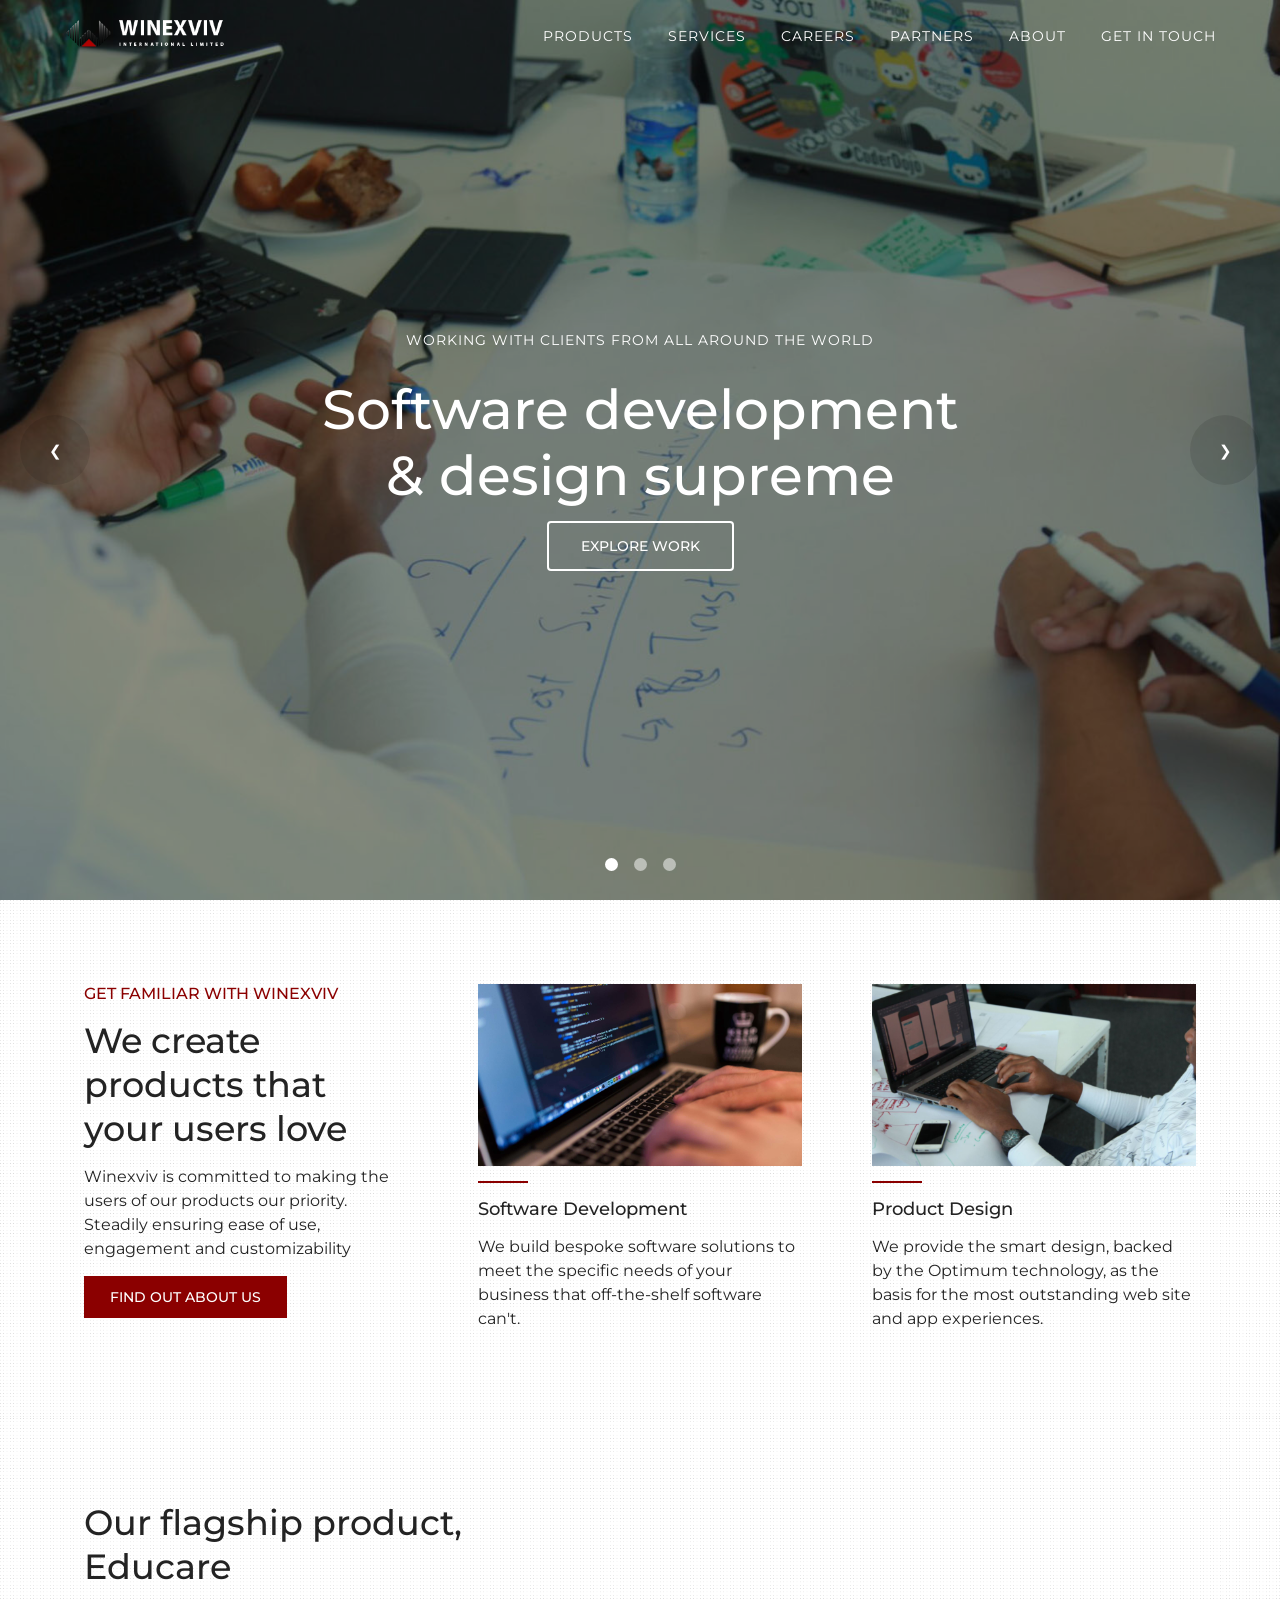
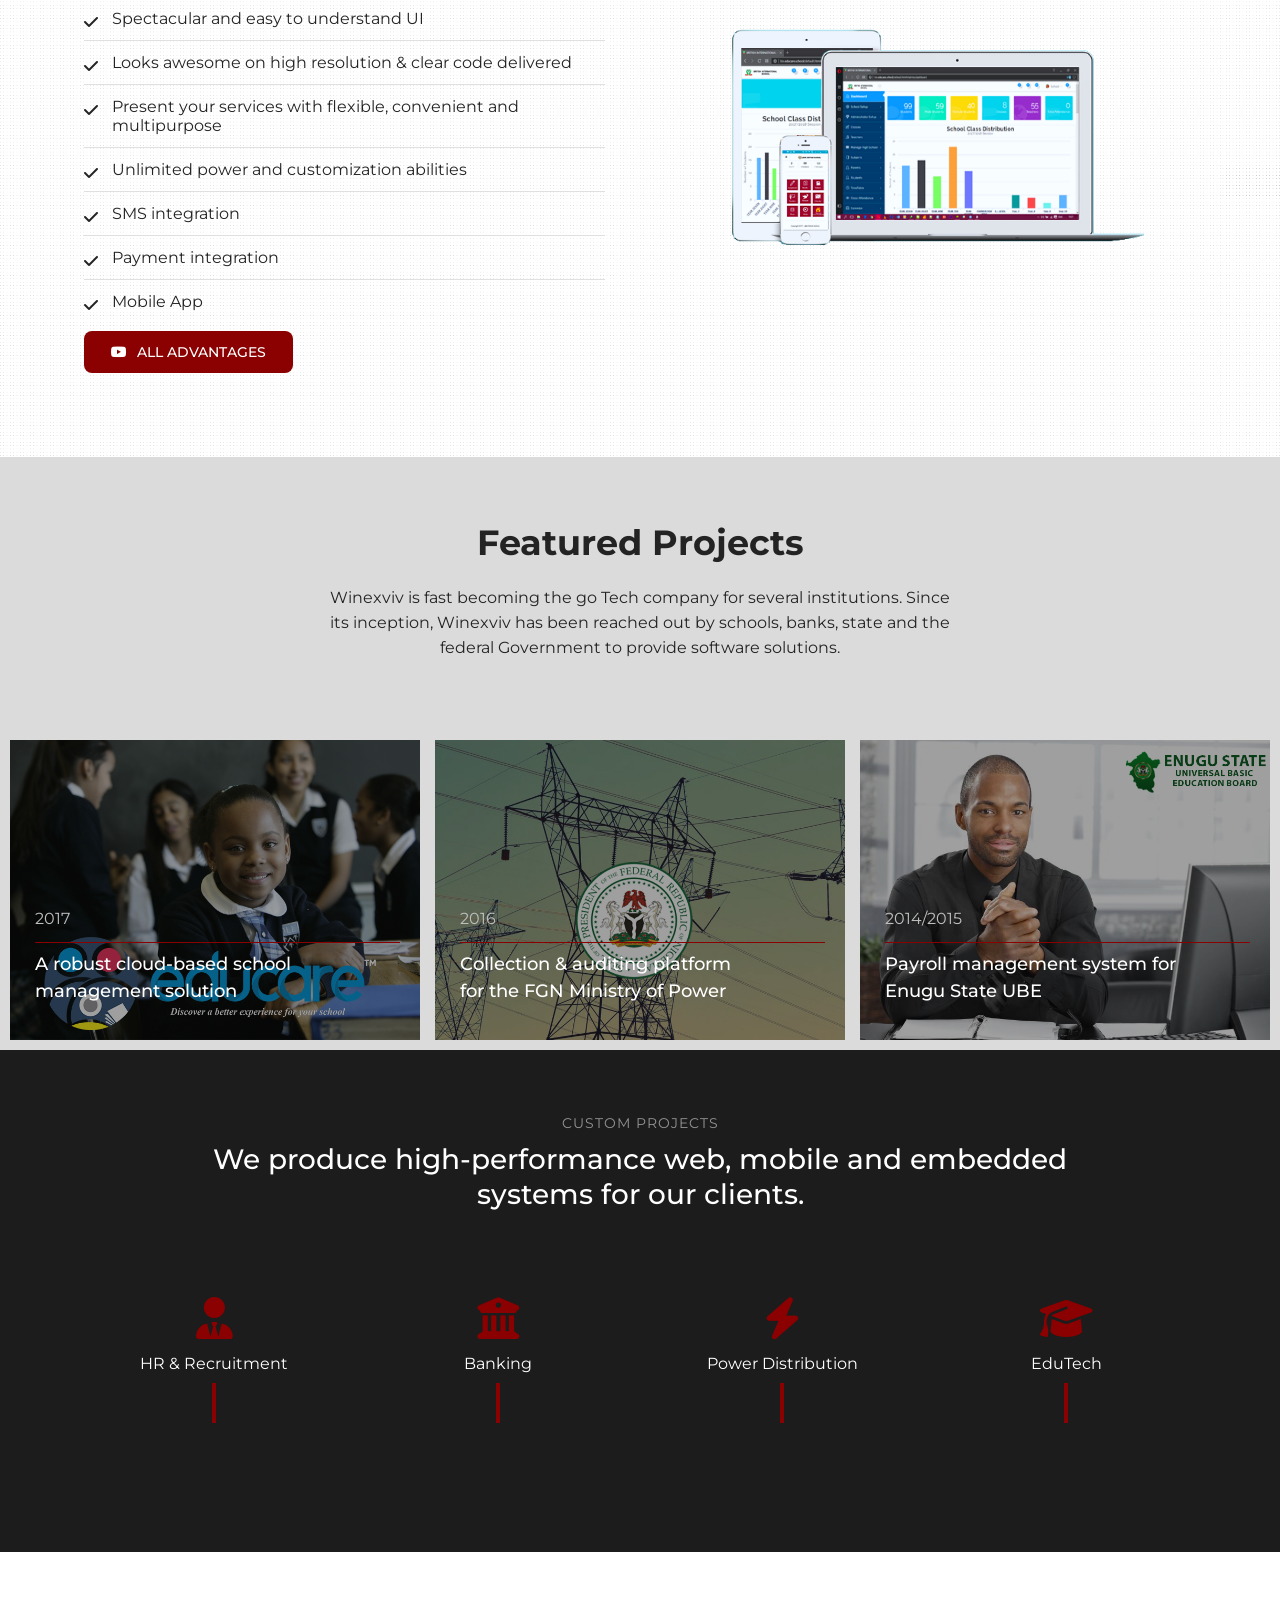
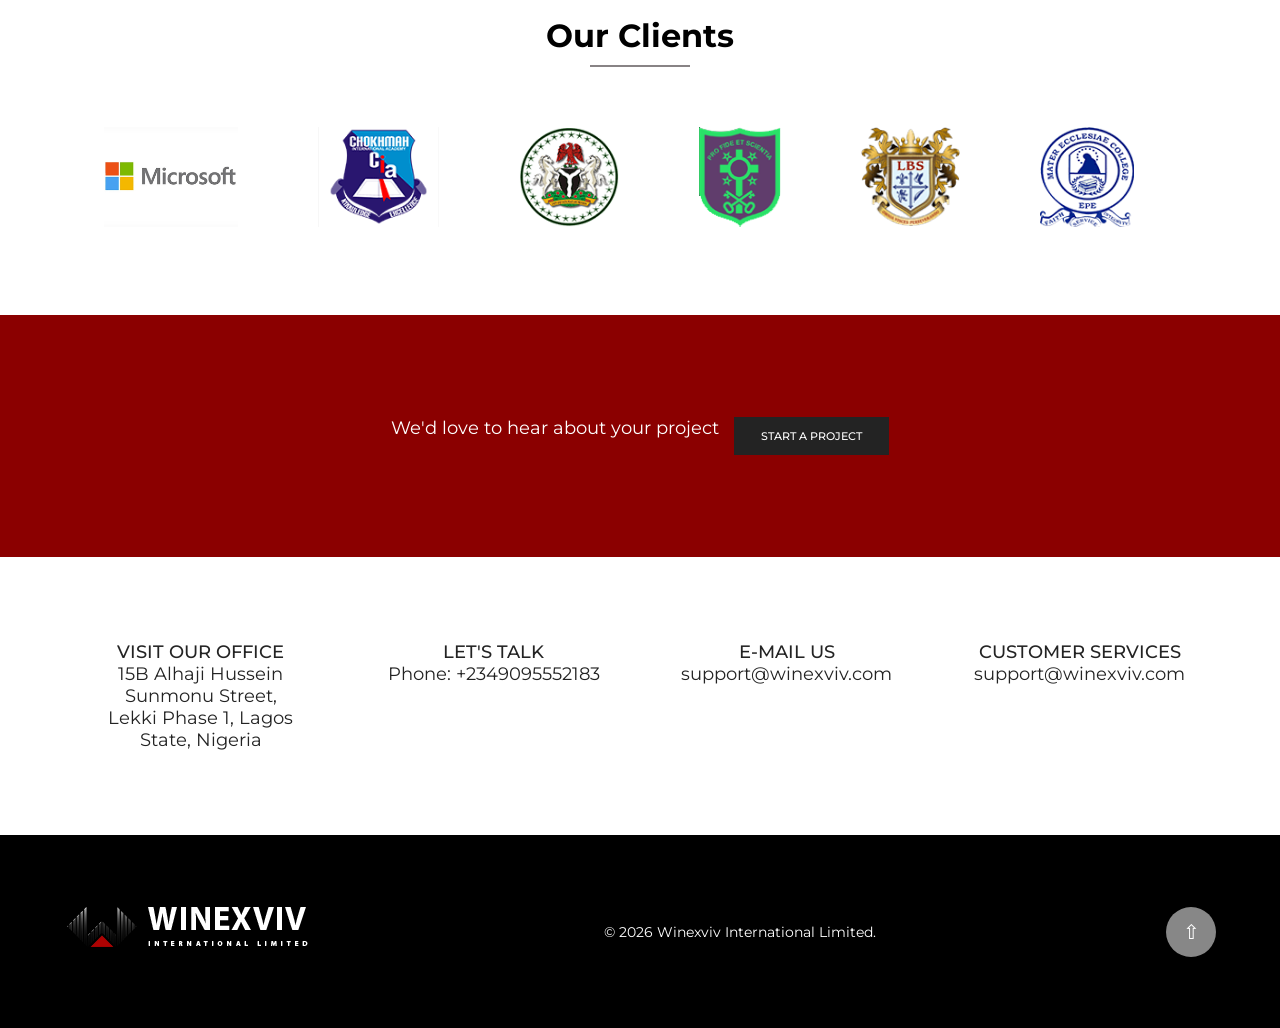
==== index.html @ 5a51dbc2 "Initial commit - Winexviv website" ====
<!DOCTYPE html>
<html lang="en">
<head>
  <meta charset="UTF-8">
  <meta name="viewport" content="width=device-width, initial-scale=1.0">
  <title>Winexviv</title>
  <link href="https://fonts.googleapis.com/css2?family=Montserrat:wght@400;700&display=swap" rel="stylesheet">
  <link rel="stylesheet" href="https://cdnjs.cloudflare.com/ajax/libs/font-awesome/6.5.0/css/all.min.css">
  <link rel="stylesheet" href="style.css">
</head>
<body>

  <!-- ==========================
HEADER 1 (Transparent - Top)
========================== -->
<header class="lpheader header-transparent" id="lpMainHeader">
  <div class="logo">
    <a href="index.html">
      <img src="images/Winexviv-logo.png" alt="Winexviv">
    </a>
  </div>

  <!-- Hamburger -->
  <div class="lpmenu-toggle">
    <i class="fa-solid fa-bars"></i>
    <i class="fa-solid fa-xmark" style="display:none;"></i>
  </div>

  <nav class="lpnavbar">
    <ul class="lpmain-menu">
      <li class="lphas-dropdown">
        <a href="#">PRODUCTS</a>
        <ul class="lpdropdown">
          <li>
            <a href="https://www.educare.school/" target="_blank">Educare</a>
          </li>
        </ul>
      </li>

      <li class="lphas-dropdown">
        <a href="#">SERVICES</a>
        <ul class="lpdropdown">
          <li>
            <a href="services_site.html">Software Development</a>
          </li>
        </ul>
      </li>

      <li><a href="careers.html">CAREERS</a></li>
      <li><a href="partners.html">PARTNERS</a></li>
      <li><a href="about-us.html">ABOUT</a></li>
      <li><a href="contact.html">GET IN TOUCH</a></li>
    </ul>
  </nav>
</header>

<!-- ==========================
HEADER 2 (Fixed on Scroll)
========================== -->
<header class="lpheader lpheader-fixed" id="lpScrollHeader">
  <div class="logo">
    <a href="index.html">
      <img src="images/Winexviv-logo.png" alt="Winexviv">
    </a>
  </div>

  <!-- Hamburger -->
  <div class="lpmenu-toggle">
    <i class="fa-solid fa-bars"></i>
    <i class="fa-solid fa-xmark" style="display:none;"></i>
  </div>

  <nav class="lpnavbar">
    <ul class="lpmain-menu">
      <li class="lphas-dropdown">
        <a href="#">PRODUCTS</a>
        <ul class="lpdropdown">
          <li>
            <a href="https://www.educare.school/" target="_blank">Educare</a>
          </li>
        </ul>
      </li>

      <li class="lphas-dropdown">
        <a href="#">SERVICES</a>
        <ul class="lpdropdown">
          <li>
            <a href="services_site.html">Software Development</a>
          </li>
        </ul>
      </li>

      <li><a href="careers.html">CAREERS</a></li>
      <li><a href="partners.html">PARTNERS</a></li>
      <li><a href="about-us.html">ABOUT</a></li>
      <li><a href="contact.html">GET IN TOUCH</a></li>
    </ul>
  </nav>
</header>

  <main>
    
<div class="slider-container">
  <div class="slides" id="slideBox">
    <!-- SLIDE 1 -->
    <div class="slide">
      <img src="images/slide1.jpg" alt="Slide 1">
      <div class="content">
        <p>working with clients from all around the world</p>
        <h1>Software development <br>& design supreme</h1>
       <a href="portfolio.html" class="btn-sliders">EXPLORE WORK</a>
      </div>
    </div>

    <!-- SLIDE 2 -->
    <div class="slide">
      <img src="images/slide2.jpg" alt="Slide 2">
      <div class="content">
        <p>working with clients from all around the world</p>
        <h1>Simple Idea,<br> Grand delivery</h1>
        <a href="contact.html" class="btn-sliders">LET'S WORK TOGETHER</a>
      </div>
    </div>

    <!-- SLIDE 3 -->
    <div class="slide">
      <img src="images/slide3.jpg" alt="Slide 3">
      <div class="content">
        <p>working with clients from all around the world</p>
        <h1>We bring your imagination <br> to life</h1>
       <a href="portfolio.html" class="btn-sliders">EXPLORE WORK</a>
      </div>
      
    </div>
  </div>

  <!-- ARROWS -->
  <div class="arrow" id="prev">&#10094;</div>
  <div class="arrow" id="next">&#10095;</div>

  <!-- DOTS -->
  <div class="dots">
    <span class="dot active-dot" onclick="goToSlide(0)"></span>
    <span class="dot" onclick="goToSlide(1)"></span>
    <span class="dot" onclick="goToSlide(2)"></span>
  </div>
</div>


<div class="section1">
  <div class="columns1">
    <p class="sctext"> Get familiar with Winexviv </p>
    <h3>We create products that your users love</h3>
    <p>Winexviv is committed to making the users of our products our
     priority. Steadily ensuring ease of use, engagement and customizability</p>
     <a href="about-us.html" class="section1-btn">FIND OUT ABOUT US</a>
     <button></button>
  </div>

  <div class="columns1">
    <img src="images/slide2.jpg" alt="">
    <hr class="divider">

    <h5>Software Development</h5>

    <p>We build bespoke software solutions to meet the specific needs of your business that off-the-shelf software can't.</p>
  </div>

  <div class="columns1">
     <img src="images/slide3.jpg" alt="">
     <hr class="divider">

     <h5>Product Design</h5>
     <p>We provide the smart design, backed by the Optimum technology, as the basis for the most outstanding web site and app experiences.</p>
  </div>
</div> 


<div class="section2">
  <div class="columns2">
    <h3>Our flagship product, Educare</h3>

  <ul class="check-list">
  <li>Spectacular and easy to understand UI</li>
  <li>Looks awesome on high resolution & clear code delivered</li>
  <li>Present your services with flexible, convenient and multipurpose</li>
  <li>Unlimited power and customization abilities</li>
  <li>SMS integration</li>
  <li>Payment integration</li>
  <li>Mobile App</li>
  </ul>
  <a href="services_site.html" class="yt-btn"><i class="fa-brands fa-youtube"></i>ALL ADVANTAGES</a>
  </div>

  <div class="columns2">
    <img src="images/educare.png" alt="Educare product">
  </div>
</div>


<div class="section3">
<h2>Featured Projects</h2>
<p>Winexviv is fast becoming the go Tech company for several institutions. Since its inception, Winexviv has been reached out by schools, banks, state and the federal Government to provide software solutions.</p>

<div class="case-grid">

  <div class="case-box">
    <figure>
      <img src="images/educare.jpg" alt="">
      <div class="overlay"></div>
      <figcaption>
        <span class="year">2017</span>
        <div class="line"></div>
        <span class="title">A robust cloud-based school<br>management solution</span>
      </figcaption>
    </figure>
  </div>

  <div class="case-box">
    <figure>
      <img src="images/fgn.jpg" alt="">
      <div class="overlay"></div>
      <figcaption>
        <span class="year">2016</span>
        <div class="line"></div>
        <span class="title">Collection & auditing platform<br>for the FGN Ministry of Power</span>
      </figcaption>
    </figure>
  </div>

  <div class="case-box">
    <figure>
      <img src="images/enugu.jpg" alt="">
      <div class="overlay"></div>
      <figcaption>
        <span class="year">2014/2015</span>
        <div class="line"></div>
        <span class="title">Payroll management system for<br>Enugu State UBE</span>
      </figcaption>
    </figure>
  </div>

</div>
</div>

<div class="section4">
  <p>CUSTOM PROJECTS</p>
  <h2>We produce high-performance web, mobile and embedded systems for our clients.</h2>

  <div class="features-grid">

  <div class="feature-box">
    <i class="icon fa-solid fa-user-tie"></i>
    <p class="feature-text">HR & Recruitment</p>
    <div class="divider"></div>
  </div>

  <div class="feature-box">
    <i class="icon fa-solid fa-building-columns"></i>
    <p class="feature-text">Banking</p>
    <div class="divider"></div>
  </div>

  <div class="feature-box">
    <i class="icon fa-solid fa-bolt"></i>
    <p class="feature-text">Power Distribution</p>
    <div class="divider"></div>
  </div>

  <div class="feature-box">
    <i class="icon fa-solid fa-graduation-cap"></i>
    <p class="feature-text">EduTech</p>
    <div class="divider"></div>
  </div>

</div>
</div>

<div class="section5">
  <h2>Our Clients</h2>
  <div class="divider"></div>

  <div class="logo-slider">
    <div class="logo-track">
        <div class="clientlogoslide"><img src="images/microsoft.png" alt="Client 1 Logo"></div>
        <div class="clientlogoslide"><img src="images/chokhmah.png" alt="Client 2 Logo"></div>
        <div class="clientlogoslide"><img src="images/fgn.png" alt="Client 3 Logo"></div>
        <div class="clientlogoslide"><img src="images/greggs.png" alt="Client 4 Logo"></div>
        <div class="clientlogoslide"><img src="images/lbs.png" alt="Client 5 Logo"></div>
        <div class="clientlogoslide"><img src="images/mec.png" alt="Client 6 Logo"></div>
        <div class="clientlogoslide"><img src="images/remitta.jpeg" alt="Client 7 Logo"></div>
        <div class="clientlogoslide"><img src="images/paystack.png" alt="Client 8 Logo"></div>
        <div class="clientlogoslide"><img src="images/payu.jpeg" alt="Client 9 Logo"></div>
        <div class="clientlogoslide"><img src="images/lic.png" alt="Client 10 Logo"></div>
        <div class="clientlogoslide"><img src="images/imaad.png" alt="Client 11 Logo"></div>
        <div class="clientlogoslide"><img src="images/afss.png" alt="Client 12 Logo"></div>
        <div class="clientlogoslide"><img src="images/flutter.png" alt="Client 13 Logo"></div>
        <div class="clientlogoslide"><img src="images/deunique.png" alt="Client 14 Logo"></div>
    </div>
</div>
</div>

<div class="section6">
  <p>We'd love to hear about your project</p>
   <a href="contact.html" class="section6-btn">START A PROJECT</a>
</div>

<div class="section7">
  <div class="four-cols">

    <div class="col">
      <h5>VISIT OUR OFFICE</h5>
       <p>15B Alhaji Hussein Sunmonu Street,<br>Lekki Phase 1, Lagos State, Nigeria</p>
    </div>

    <div class="col">
      <h5>LET'S TALK</h5>
      <p>Phone: +2349095552183</p>
    </div>

    <div class="col">
      <h5>E-MAIL US</h5>
      <p>support@winexviv.com</p>
    </div>

    <div class="col">
     <h5>CUSTOMER SERVICES </h5>
     <p>support@winexviv.com</p>
    </div>

  </div>
</div>

</main>

<footer class="footer">
  <a href="index.html"><img src="images/Footer-logo.png" alt=""></a>
   <p>© 2026 Winexviv International Limited.</p>
    <button id="backToTop">&#8679;</button>
</footer>

<script src="javascript.js"></script>
</body>
</html>
---- style.css ----
/* Reset */
    * {
      margin: 0;
      padding: 0;
      box-sizing: border-box;
      border: none;
    }

    body {
      font-family: 'Calibre', 'Montserrat', sans-serif;
    }

@keyframes fadeInUp {
  from {
    opacity: 0;
    transform: translateY(80px);
  }
  to {
    opacity: 1;
    transform: translateY(0);
  }
}

@keyframes fadeInDown {
  from {
    opacity: 0;
    transform: translateY(-80px);
  }
  to {
    opacity: 1;
    transform: translateY(0);
  }
}

    
@keyframes fadeInLeft {
  from {
    opacity: 0;
    transform: translateX(-900px);
  }
  to {
    opacity: 1;
    transform: translateX(0);
  }
}

@keyframes fadeInRight {
  from {
    opacity: 0;
    transform: translateX(900px);
  }
  to {
    opacity: 1;
    transform: translateX(0);
  }
}

.lpheader{
  display: flex;
  justify-content: space-between;
  align-items: center;
  padding: 0 5%;
  height: 70px;
  width: 100%;
  z-index: 1000;
  transition: all 0.3s ease;
}

.header-transparent {
  position: absolute;
  top: 0;
  left: 0;
  background-color: transparent;
}

.lpheader-fixed {
  position: fixed;
  top: 0;
  left: 0;
  background-color: #000;
  z-index: 3000;
}

#lpScrollHeader {
  opacity: 0;
  pointer-events: none;
  z-index: 9999;
}

#lpScrollHeader.show {
  opacity: 1;
  pointer-events: auto;
}
.OtherpagesHeader {
  position: fixed;
  top: 0;
  left: 0;
  display: flex;
  justify-content: space-between;
  align-items: center;
  padding: 0 5%;
  height: 70px;
  width: 100%;
  transition: all 0.3s ease;
  background-color: #000;
  z-index: 200;
}

.logo img {
  height: 40px;
  display: block;
}

.lpmain-menu,
.Opmain-menu {
  list-style: none;
  display: flex;
  gap: 35px;
  margin: 0;
  padding: 0;
}

.lpmain-menu li,
.Opmain-menu li {
  position: relative;
}

.lpmain-menu li a,
.Opmain-menu li a {
  text-decoration: none;
  color: #fff;
  font-family: 'Montserrat', sans-serif;
  font-size: 14px;
  letter-spacing: 1px;
  text-transform: uppercase;
  transition: color 0.3s ease;
}

.lpmain-menu li a:hover,
.Opmain-menu li a:hover {
  color: #939393;
}

.lpdropdown,
.Opdropdown {
  position: absolute;
  top: 230%;
  left: 0;
  background-color: #1a1a1a;
  min-width: 270px;
  list-style: none;
  padding: 20px;
  opacity: 0;
  visibility: hidden;
  transform: translateY(10px);
  transition: all 0.3s ease;
  z-index: 5000;
}

.lphas-dropdown:hover .lpdropdown,
.Ophas-dropdown:hover .Opdropdown {
  opacity: 1;
  visibility: visible;
  transform: translateY(0);
}

.lpmenu-toggle,
.Opmenu-toggle {
  display: none;
  font-size: 24px;
  color: #ffffff;
  cursor: pointer;
  position: relative;
  z-index: 4000;
}

@media (max-width: 768px) {

  /* Show hamburger */
  .lpmenu-toggle,
  .Opmenu-toggle {
    display: block;
  }

  .lpnavbar,
  .Opnavbar {
    position: absolute;
    top: 70px;
    left: 0;
    width: 100%;
    background-color: #000;
    max-height: 0;
    overflow: hidden;
    transition: max-height 0.4s ease;
    z-index: 2500;
  }

  .lpnavbar.active,
  .Opnavbar.active {
    max-height: 100vh;
  }

  .lpmain-menu,
  .Opmain-menu {
    flex-direction: column;
    padding: 10px 5%;
    gap: 0;
  }

  .lpmain-menu li,
  .Opmain-menu li {
    border-bottom: 1px solid #111;
  }

  .lpmain-menu li a,
  .Opmain-menu li a {
    padding: 15px 0;
    display: flex;
    justify-content: space-between;
  }

  .lpdropdown,
  .Opdropdown {
    position: static;
    opacity: 1;
    visibility: visible;
    transform: none;
    background-color: #111;
    max-height: 0;
    overflow: hidden;
    transition: max-height 0.3s ease;
    padding: 0;
  }

  .lphas-dropdown.open .lpdropdown,
  .Ophas-dropdown.open .Opdropdown {
    max-height: 200px;
    padding-left: 15px;
  }
  .OtherpagesHeader{
    z-index: 200;
  }
}

 /* LANDING PAGE*/

.slider-container {
  position: relative;
  width: 100%;
  height: 100vh;
  overflow: hidden;
  margin-top: 0;
  padding-top: 0;
}

/* Slides wrapper */
.slides {
  display: flex;
  height: 100%;
  transition: transform 0.6s ease-in-out;
}

/* Each slide */
.slide {
  min-width: 100%;
  height: 100%;
  position: relative;
}

/* Slide image */
.slide img {
  width: 100%;
  height: 100%;
  object-fit: cover;
  display: block;
}

/* Overlay for better text contrast */
.slide::after {
  content: "";
  position: absolute;
  inset: 0;
  background: rgba(0, 0, 0, 0.45);
  z-index: 1;
}

/* Centered content */
.content {
  position: absolute;
  inset: 0;
  z-index: 2;
  display: flex;
  flex-direction: column;
  justify-content: center;
  align-items: center;
  text-align: center;
  color: #fff;
  padding: 20px;
}

.content h1 {
  font-size: 55px;
  font-weight: 500;
  color: rgb(255, 255, 255);
  box-shadow: rgb(153, 153, 153) 0px 0px 0px 0px;
  font-family: 'Calibre', 'Montserrat', sans-serif;
  margin-bottom: 12px;
  line-height: 1.2;
}

.content p {
  text-transform: uppercase;
  font-size: 14px;
  font-family: 'Calibre', 'Montserrat', sans-serif;
  font-weight: 400;
  letter-spacing: 1px;
  margin-bottom: 25px;
  line-height: 1.6;
  color:rgb(255, 255, 255) ;
  box-shadow: rgb(153, 153, 153) 0px 0px 0px 0px;
}

.btn-sliders{
 background-color: #00000000;
 color:rgb(255, 255, 255) ;
  padding: 14px 32px;
  border-radius: 4px;
  border: 2px solid #fff;
  font-size: 14px;
  font-weight: 500;
  text-decoration: none;
}
.btn-sliders:hover {
  background: rgb(255, 255, 255) ;
  color: #464141;
}

.arrow {
  position: absolute;
  top: 50%;
  transform: translateY(-50%);
  background: rgba(0, 0, 0, 0.10);
  color: #fff;
  border-radius: 50%;
  min-width: 70px;
  min-height: 70px;
  display: flex;
  justify-content: center;
  align-items: center;
  cursor: pointer;
  font-size: 15px;
  z-index: 5;
  transition: background 0.5s ease;
}

.arrow:hover {
  background: rgb(0 0 0 / 50%);
}

#prev { left: 20px; }
#next { right: 20px; }

.dots {
  position: absolute;
  bottom: 25px;
  width: 100%;
  text-align: center;
  z-index: 5;
}

.dot {
  width: 13px;
  height: 13px;
  background: rgba(255,255,255,0.5);
  border-radius: 50%;
  display: inline-block;
  margin: 0 6px;
  cursor: pointer;
  transition: background 0.3s ease;
}

.active-dot {
  background: #fff;
}

/* RESPONSIVE STYLES */

@media (max-width: 992px) {
  .content h1 {
    font-size: 18px;
  }

  .content p {
    font-size: 16px;
  }
}

/* Mobile */
@media (max-width: 600px) {
  .slider-container {
    height: 90vh;
  }

  .content h1 {
    font-size: 1.8rem;
  }

  .content p {
    font-size: 14px;
  }

  .content button {
    padding: 12px 26px;
    font-size: 12px;
  }

  .arrow {
    width: 38px;
    height: 38px;
    font-size: 18px;
  }
}

.section1 {
  display: flex;
  gap: 30px;
  padding: 5%;
  background-image: url("images/testimonial-bg.png");
  background-size: cover;
  background-position: center;
  background-repeat: no-repeat;
  flex-wrap: wrap; 
}

.columns1 {
  display: flex;
  flex-direction: column;
  flex: 1;
  padding: 20px;
  row-gap: 15px;
}

.columns1 .sctext {
  font-size: 16px;
  font-family: 'Calibre', 'Montserrat', sans-serif;
  font-weight: 500;
  text-transform: uppercase;
  line-height: 1.25;
  color: #8b0000;
}

.section1 h3 {
  font-family: 'Calibre', 'Montserrat', sans-serif;
  font-weight: 500;
  color: #232323;
  font-size: 35px;
  line-height: 1.25;
}

.section1 h5 {
  font-family: 'Calibre', 'Montserrat', sans-serif;
  font-weight: 500;
  color: #232323;
  font-size: 18px;
}

.columns1 p {
  font-size: 16px;
  color: #232323;
  font-weight: 400;
  line-height: 24px;
  max-width: 520px;
}

.columns1 img {
  width: 100%;
  height: auto;
  display: block;
}

.divider {
  border: none;
  height: 2px;
  width: 50px;
  background: #8b0000;
}

.section1-btn {
  font-family: 'Montserrat', sans-serif;
  font-size: 14px;
  color: #fff;
  background-color: #8b0000;
  padding: 10px 24px;
  width: fit-content; 
  font-weight: 500;
  border: 2px solid transparent;
  cursor: pointer;
  transition: all 0.3s ease;
  text-decoration: none;
}

.section1-btn:hover {
  color: #8b0000;
  background-color: #fff;
  color: #FF0050;
  border-color: #8b0000;
}

/* Tablet reponsive*/
@media (max-width: 992px) {
  .section1 {
    gap: 20px;
  }

  .columns1 {
    flex: 1 1 100%;
  }

  .section1 h3 {
    font-size: 28px;
  }
}

/* Mobile Responsive */
@media (max-width: 600px) {
  .section1 {
    padding: 40px 20px;
  }

  .columns1 {
    text-align: center;
    align-items: center;
  }

  .columns1 p {
    max-width: 100%;
  }

  .divider {
    margin: 10px auto;
  }

  .section1 h3 {
    font-size: 24px;
  }

  .columns1 img {
    border-radius: 6px;
  }
}

/* SECTION 2 */ 
.section2 {
  display: flex;
  gap: 30px;
  padding: 5%;
  background-image: url("images/testimonial-bg.png");
  background-size: cover;
  background-position: center;
  background-repeat: no-repeat;
  flex-wrap: wrap; 
  align-items: center;
}
.columns2 {
  display: flex;
  flex-direction: column;
  flex: 1;
  padding: 20px;
  row-gap: 20px;
}

.section2 h3 {
  font-family: 'Calibre', 'Montserrat', sans-serif;
  font-weight: 500;
  color: #232323;
  font-size: 35px;
  line-height: 1.25;
}

.check-list {
  list-style: none;
  padding: 0;
  margin: 0;
}

.check-list {
  list-style: none;
  padding: 0;
  margin: 0;
}

.check-list li {
  position: relative;
  padding-left: 28px;
  padding-bottom: 12px;
  margin-bottom: 12px;
  font-family: 'Montserrat', sans-serif;
  font-size: 16px;
  color: #232323;
  border-bottom: 1px solid #e0e0e0; 
}

.check-list li:last-child {
  border-bottom: none;
  margin-bottom: 0;
  padding-bottom: 0;
}

.check-list li::before {
  content: "\f00c";
  font-family: "Font Awesome 6 Free";
  font-weight: 900;
  position: absolute;
  left: 0;
  top: 5px;
  color: #232323;
}

.columns2 img {
  width: 100%;
  height: auto;
  display: block;
}

.yt-btn {
  display: inline-flex;
  align-items: center;
  gap: 10px;
  font-family: 'Montserrat', sans-serif;
  font-size: 14px;
  color: #fff;
  background-color: #8b0000;
  padding: 10px 25px;
  width: fit-content; 
  font-weight: 500;
  border-radius: 8px;
  border: 2px solid transparent;
  cursor: pointer;
  transition: all 0.3s ease;
  text-decoration: none;
}

.yt-btn:hover {
  color: #8b0000;
  background-color: #fff;
  border-color: #8b0000;
}

@media (max-width: 992px) {
  .section2 {
    gap: 20px;
  }

  .columns2 {
    flex: 1 1 100%;
  }

  .section2 h3 {
    font-size: 28px;
  }
}

@media (max-width: 600px) {
  .section2 {
    padding: 40px 20px;
  }

  .columns2 {
    align-items: center;
    text-align: center;
  }

  .section2 h3 {
    font-size: 24px;
  }

  .yt-btn {
    justify-content: center;
  }
}

.section3{
    background-color: #dbdbdb;  
    gap: 10px;                 
    text-align: center;   
    padding-top: 5%;                
}

.section3 h2{
  color: #232323;
  font-size: 35px;
  font-weight: 700;
  font-family: 'Calibre', 'Montserrat', sans-serif;
  line-height: 1.25;
}

.section3 p{
  font-size: 16px;
  color: #232323;
  font-weight: 400;
  line-height: 25px;
  max-width: 900px;
  margin: 0 auto;
  padding: 20px 140px;
  padding-bottom: 70px;
}

.case-grid {
  display: flex;
  gap: 15px;
  padding: 10px 10px;
}

.case-box {
  position: relative;
  flex: 1;
  overflow: hidden;
  cursor: pointer;
  transition: transform 0.3s ease;
}

.case-box img {
  width: 100%;
  height: 300px;
  object-fit: cover;
  display: block;
  transition: transform 0.5s ease;
}

.case-box .overlay {
  position: absolute;
  top: 0;
  left: 0;
  width: 100%;
  height: 100%;
  background: rgba(15, 15, 15, 0.4);
  transition: background 0.3s ease;
}

.case-box figcaption {
  position: absolute;
  bottom: 35px;      
  left: 25px;
  right: 20px;
  text-align: left;
  color: white;
  transition: transform 0.3s ease;
}

.case-box .year {
  display: inline-block;
  color: #bfbfbf;
  font-size: 16px;
  margin-bottom: 6px;
}

.case-box .line {
  height: 1px;
  background: #8b0000;
  margin: 8px 0;
}

.case-box .title {
  font-family: 'Calibre', 'Montserrat', sans-serif;
  font-size: 18px;
  font-weight: 500;
  line-height: 1.5;
  display: block;
}

.case-box:hover img {
  transform: scale(1.1);  
}

.case-box:hover .overlay {
  background: rgba(0, 0, 0, 0.6); 
}

.case-box:hover figcaption {
  transform: translateY(-50px); 
}

@media (max-width: 900px) {

  .section3 p{
  padding: 20px 70px;
  padding-bottom: 20px;
}
  .case-grid {
    flex-direction: column;
  }

  .case-box img {
    height: 250px;
  }

  .case-box figcaption {
    bottom: 15px;
  }
}

.section4 {
    background-color: #1c1c1c;
    text-align: center;
    padding: 5% 5%;
    color: #fff;
}

.section4 h2 {
    font-size: 28px;
    font-weight: 500;
    margin: 10px auto 20px;
    font-family: 'Calibre', 'Montserrat', sans-serif;
    line-height: 1.25;
    max-width: 900px;  
    padding: 0 15px;  
}

.section4 > p {
    font-size: 14px;
    font-family: 'Calibre', 'Montserrat', sans-serif;
    color: #939393;
    letter-spacing: 1px;
}

.features-grid {
  display: flex;
  flex-wrap: wrap;
  gap: 24px;
  justify-content: center;
  padding: 40px 0;
}

.feature-box {
  flex: 1 1 220px;
  max-width: 260px;
  background-color: #1c1c1c;
  text-align: center;
  padding: 25px 20px;
  border-radius: 8px;
  transition: transform 0.3s ease;
  cursor: pointer;
}

.feature-box:hover {
  transform: scale(1.05);
}

.feature-box .icon {
  font-size: 42px;
  color: #8b0000;
  margin-bottom: 15px;
  display: block;
  transition: color 0.3s ease;
}

.feature-box .feature-text {
  font-size: 16px;
  color: #fff;
  margin-bottom: 10px;
  transition: color 0.3s ease;
}

.feature-box .divider {
  width: 4px;
  height: 40px;
  background-color: #8b0000;
  margin: 0 auto;
  transition: background-color 0.3s ease;
}

.feature-box:hover .icon {
  color: #fff;
}
.feature-box:hover .divider {
  background-color: #fff;
}
.feature-box:hover .feature-text {
  color: #8b0000;
}

@media (max-width: 992px) {
  .section4 h2 {
    font-size: 24px;
  }

  .feature-box {
    flex: 1 1 45%;
    max-width: 45%;
  }
}

@media (max-width: 600px) {
  .section4 {
    padding: 60px 20px;
  }

  .section4 h2 {
    font-size: 20px;
  }

  .feature-box {
    flex: 1 1 100%;
    max-width: 100%;
  }

  .feature-box .icon {
    font-size: 36px;
  }
}

.section5 {
  background-color: #fff;
  text-align: center;
  padding: 5% 5%;
  
}

.section5 h2 {
  font-size: 32px;
  margin-bottom: 10px;
  font-family: 'Montserrat', sans-serif;
}

.section5 .divider {
  width: 100px;
  height: 2px;
  background: #888385; 
  margin: 0 auto 40px auto;

}

.logo-slider { 
  padding: 20px 0;
  overflow: hidden;
}

.logo-track {
  display: flex;
  width: fit-content;
  animation: scroll 30s linear infinite;
}

.clientlogoslide img {
  height: 100px;
  margin: 0 40px;   
}

@keyframes scroll {
    0% { transform: translateX(0); }
    100% { transform: translateX(-50%); }
}

.section6{
  display: flex;
  gap: 15px;
  padding: 8%;
  justify-content: center;
  background-color: #8b0000;
}

.section6 p{
font-family: 'Calibre', 'Montserrat', sans-serif;
font-size: 18px;
color: #fff;
}

.section6-btn{
 background: #232323;
 font-family: 'Calibre', 'Montserrat', sans-serif;
 color: #fff;
 border: 2px solid #232323;
 font-size: 11px;
 padding: 10px 25px;
 font-weight: 500;
 outline: none;  
 text-decoration: none;
}

.section6-btn:hover{
background: #8b0000;
border-color: #232323;
color: #232323;  
}

.section7 {
  padding: 5%;
  background: #fff;
}

.four-cols {
  display: flex;
  gap: 20px;
}

.section7 .col {
  flex: 1;                
  padding: 20px;
  text-align: center;
}

.col h5 {
  color: #232323;
  font-weight: 500;
  font-size: 18px;
  font-family: 'Calibre', 'Montserrat', sans-serif;
}

.col p {
  color: #232323;
  font-weight: 400;
  font-size: 18px;
  font-family: 'Calibre', 'Montserrat', sans-serif;
}

@media (max-width: 992px) {
  .section7 .four-cols {
    flex-wrap: wrap;
  }

  .section7 .col {
    flex: 1 1 45%;          
  }
}

@media (max-width: 600px) {
  .section7 .col {
    flex: 1 1 100%;   
  }
}

/* Footer Section */
.footer {
  display: flex;
  background-color: #000;
  padding: 5%;
  align-items: center;
  justify-content: space-between;
  flex-wrap: wrap; 
}

.footer p {
  color: #fff;
  font-size: 14px;
  font-family: 'Calibre', 'Montserrat', sans-serif;
  margin: 0;
}

@media (max-width: 600px) {
  .footer {
    flex-direction: column;
    gap: 20px;
    text-align: center;
  }
}

/* Back to Top Button */
.footer button {
  background-color: #878787;
  color: #fff;
  width: 50px;       
  height: 50px;
  border-radius: 50%; 
  border: none;
  cursor: pointer;
  font-size: 20px;   
  display: flex;
  align-items: center;
  justify-content: center;
  transition: background 0.3s ease, transform 0.3s ease;
}

.footer button:hover {
  background-color: #000;
  color: #fff;
  transform: scale(1.1);
}

/* SERVICES PAGE */
.services-section {
  background-image: url("images/testimonial-bg.png");
  background-repeat: no-repeat;
  background-size: cover;
  padding: 10% 5%;
  
}

.services-inner {
  display: flex;
  align-items: center;
  gap: 40px;
}

.services-col {
  flex: 1;
}

.services-col-left img {
  width: 100%;
  height: auto;
  display: block;
  margin: 0 auto;
}

.services-col-left{
  animation: fadeInLeft 1s ease forwards;
}

.services-col-right{
animation: fadeInRight  1s ease forwards;
}

.services-col-right h3 {
  font-family: 'Calibre', 'Montserrat', sans-serif;
  font-weight: 500;
  color: #232323;
  font-size: 35px;
  line-height: 1.25;
  margin-bottom: 25px;
}

.services-btn {
  display: inline-flex;
  align-items: center;
  margin-top: 35px;
  gap: 10px;
  font-family: 'Montserrat', sans-serif;
  font-size: 14px;
  color: #fff;
  background-color: #8b0000;
  padding: 10px 25px;
  width: fit-content; 
  font-weight: 500;
  border-radius: 8px;
  border: 2px solid transparent;
  cursor: pointer;
  transition: all 0.3s ease;
  text-decoration: none;
}

.services-btn i {
  font-size: 18px;
}

.services-btn:hover {
  color: #8b0000;
  background-color: #fff;
  border-color: #8b0000;
}

@media (max-width: 768px) {
  .services-inner {
    flex-direction: column;
    text-align: center;
  }
}
@media (max-width: 480px) {
  .services-col-right{
text-align: center;
  }
  
}

.dark-section {
  background-color: #1c1c1c;
  padding: 10% 5%;
  justify-content: center;
}

.dark1-inner {
  display: grid;
  grid-template-columns: repeat(3, 1fr);
  gap: 40px;
  row-gap: 100px;
  animation: fadeInUp 1s ease forwards;
}

.dark1-col {
  text-align: center;
  display: flex;
  flex-direction: column;
  align-items: center;
  justify-content: center;
  padding-left: 50px;
  padding-right: 50px;
}

.dark1-col i {
  font-size: 50px;
  color: #ffffff;
  margin-bottom: 20px;
}

.dark1-col h4 {
  font-family: 'Montserrat', sans-serif;
  font-size: 14px;
  font-weight: 500;
  line-height: 30px;
  color: #fff;
  margin-bottom: 15px;
}

.dark1-col p {
  font-family: 'Roboto', sans-serif;
  font-size: 14px;
  font-weight: 400;
  line-height: 25px;
  color: #fff;
}

@media (max-width: 1024px) {
  .dark1-inner {
    grid-template-columns: repeat(2, 1fr);
  }
}

@media (max-width: 480px) {
  .dark1-inner {
    grid-template-columns: 1fr;
  }
}

/*PORTFOLIO PAGE*/
.portfolio-section {
  background-image: url("images/testimonial-bg.png");
  background-repeat: no-repeat;
  background-size: cover;
  padding: 10% 5%;
}

.portfolio-grid {
  display: grid;
  grid-template-columns: repeat(3, 1fr);
  gap: 30px;
  row-gap: 25px;
}
.portfolio-item a{ 
  text-decoration: none;
}

.portfolio-item img {
  max-width: 100%;
  height: auto;
  object-fit: cover;
  transition: transform 0.3s ease;
}

.imagep {
  margin-top: 15px;
  font-family: 'Montserrat', sans-serif;
  font-size: 14px;
  font-weight: 500;
  color: #000000;
}

@media (max-width: 768px) {
  .portfolio-grid {
    grid-template-columns: 1fr;
  }
}

/*CAREERS PAGE*/
.red-section {
  margin-top: 70px;
  padding: 2% 5%;
  background-color: #8b0000;
  display: flex;
  justify-content: space-between;
  align-items: center;
}
.red-section h1{
    color: #fff;
    font-size: 20px;
    line-height: 26px;
    font-weight: 500;
    font-family: 'Montserrat', sans-serif;
    text-transform: uppercase;
}

.homel {
  list-style: none;
  display: flex;
  padding: 0;
  margin: 0;
}

.home-link {
  color: #ffffff;
  text-decoration: none;
  font-size: 12px;
  font-weight: 400;
  font-family: 'Montserrat', sans-serif;
}

.homel li:first-child::after {
  content: "•";
  color: #ffffff;
  margin: 0 20px;
}

.testimonia-bg-section {
  background-image: url("images/testimonial-bg.png");
  padding: 10% 5%;
  text-align: center;
}

.testimonia-bg-section p {
  font-size: 16px;
  font-weight: 500;
  color: #232323;
  font-family: 'Montserrat', sans-serif;
}

.testimonia-bg-section h5 {
  color: #232323;
  font-family: 'Montserrat', sans-serif;
  font-size: 32px;
  font-weight: 400;
  margin: 0 auto 40px;
  max-width: 700px;
}

.gallery-grid { 
  margin-top: 8%; 
  display: grid; 
  grid-template-columns: repeat(3, 1fr); 
  gap: 15px;
}

.grid-item {
  position: relative;
  height: 300px;
  background-size: cover; 
  background-position: center;
  background-repeat: no-repeat;
  overflow: hidden;
  cursor: pointer;
  transition: background-size 1.5s ease;
}

.grid-item::after {
  content: "";
  position: absolute;
  inset: 0;
  background-color: rgba(0, 0, 0, 0.75);
  opacity: 0;
  transition: opacity 0.4s ease;
}

.grid-item:hover {
  background-size: 120%;
}

.grid-item:hover::after {
  opacity: 1;
}

.grid-item:active::after,
.grid-item:focus::after {
  opacity: 1;
}

.bg1 { background-image: url("images/men.jpg"); }
.bg2 { background-image: url("images/first.jpg"); }
.bg3 { background-image: url("images/second.jpg"); }
.bg4 { background-image: url("images/win2.jpg"); }
.bg5 { background-image: url("images/win.jpg"); }
.bg6 { background-image: url("images/win3.jpg"); }


@media (max-width: 768px) {
  .gallery-grid {
    grid-template-columns: repeat(2, 1fr);
  }
}

@media (max-width: 480px) {
  .gallery-grid {
    grid-template-columns: 1fr;
  }
}

.darkc-section {
  display: flex;
  width: 100%;
  min-height: 400px; 
}

.column {
  flex: 1;
  padding: 10%;
}
.column h6 {
  color: #ffffff;
  font-size: 16px;
  line-height: 30px;
  font-family: 'Montserrat', sans-serif;
  margin-bottom: 10px;
}
.column p{
  font-size: 14px;
  color: white;
  font-weight: 400;
  line-height: 24px;
  font-family: 'Montserrat', sans-serif;
}

.light-col {
  background-color: #000;
}

.dark-col {
  background-color: #333;
}

@media (max-width: 1024px) {
  .dark-section {
    flex-direction: column;
  }

  .column {
    width: 100%;
    padding: 10% 5%; 
    text-align: center;
  }
}
.careerslast-sect{
  background-image: url("images/testimonial-bg.png");
  padding: 10% 5%;
  text-align: center;
}

.careerslast-sect h5{
 color: #232323;
 font-family: 'Montserrat', sans-serif;
 font-weight: 500;
 font-size: 25px;
 line-height: 32px;
}
.car-h5{
 margin-top: 25px;
 color: #232323;
 font-family: 'Montserrat', sans-serif;
 font-weight: 500;
 font-size: 25px;
 line-height: 32px;
}

.careerslast-btn{
  display: inline-block;
  font-family: 'Montserrat', sans-serif;
  font-size: 14px;
  color: #fff;
  text-transform: uppercase;
  background-color: #8b0000;
  margin-top: 25px;
  padding: 10px 35px;
  width: fit-content;
  font-weight: 500;
  border: 2px solid transparent;
  cursor: pointer;
  transition: all 0.3s ease;
  text-decoration: none;
}

.careerslast-btn:hover {
  color: #8b0000;
  background-color: #fff;
  color: #FF0050;
  border-color: #8b0000;
}

/* PARTNERS PAGE */
.clientslogos-section{
  padding: 10% 5%;
  background-image: url("images/testimonial-bg.png");
  background-repeat: no-repeat;
  background-size: cover;
}

.clients-logos {
  display: grid;
  grid-template-columns: repeat(6, 1fr);
  gap: 30px;
}

.client-logo {
  display: flex;
  justify-content: center;
  align-items: center;
  padding: 20px;
  height: 120px;
}

.client-logo img {
  max-width: 100%;
  height: auto;
  object-fit: contain;
  
}

/* RESPONSIVENESS*/

@media (max-width: 1024px) {
  .clients-logos{
    grid-template-columns: repeat(4, 1fr);
  }
}

@media (max-width: 768px) {
  .clients-logos{
    grid-template-columns: repeat(3, 1fr);
  }
}

@media (max-width: 480px) {
  .clients-logos{
    grid-template-columns: repeat(2, 1fr);
  }
}

/* ABOUT US PAGE */
.about-hero {
  padding: 10% 5%;
  background-image: url("images/testimonial-bg.png");
  background-size: cover;
  background-position: center;
}

.about-hero-inner {
  display: flex;
  align-items: center;
  gap: 40px;
  opacity: 0;
  animation: fadeInRight 1s ease forwards;
}

.about-col1 {
  flex: 2;
}

.about-col2 {
  flex: 1;
}

.about-col1 h6 {
  font-family: 'Montserrat', sans-serif;
  color: #000000;
  font-size: 22px;
  line-height: 26px;
  font-weight: 400;
  margin-bottom: 20px;
}

.about-col1 p {
  font-size: 14px;
  color: #232323;
  font-family: 'Montserrat', sans-serif;
  font-weight: 400;
  line-height: 24px;
}
.about-col1-btn{
  font-family: 'Montserrat', sans-serif;
  font-size: 14px;
  color: #fff;
  text-transform: uppercase;
  background-color: #8b0000;
  margin-top: 25px;
  padding: 10px 25px;
  border-radius: 50px;
  width: fit-content;
  font-weight: 500;
  border: 2px solid transparent;
  cursor: pointer;
  transition: all 0.3s ease;
  text-decoration: none; 
  display: inline-block; 
}

.about-col1-btn:hover {
  color: #8b0000;
  background-color: #fff;
  color: #FF0050;
  border-color: #8b0000;
}
.about-col1-btn i {
  margin-right: 8px;
}
.about-col2{
  background-image: url("images/ww.jpg");
  background-size: cover;
  background-position: center;
  max-width: 100%;
  height: 300px;
}

@media (max-width: 768px) {
  .about-hero-inner {
    flex-direction: column;
    text-align: center;
  }

  .about-col1,
  .about-col2 {
    flex: 1;
  }
}

.about-hero-inner2 {
  margin-top: 30px;
  display: flex;
  align-items: center;
  gap: 40px;
  opacity: 0;
  animation: fadeInLeft 1s ease forwards;
}

.abouts2-col1 {
  flex: 1;
}

.abouts2-col2 {
  flex: 2;
}

.abouts2-col1{
  background-image: url("images/first.jpg");
  background-size: cover;
  background-position: center;
  max-width: 100%;
  height: 300px;
}

.abouts2-col2 h6 {
  font-family: 'Montserrat', sans-serif;
  color: #000000;
  font-size: 22px;
  line-height: 26px;
  font-weight: 400;
  margin-bottom: 20px;
}

.abouts2-col2 p {
  font-size: 14px;
  color: #232323;
  font-family: 'Montserrat', sans-serif;
  font-weight: 400;
  line-height: 24px;
}

.abouts2t-col2text2{
  font-size: 14px;
  color: #232323;
  font-family: 'Montserrat', sans-serif;
  font-weight: 400;
  line-height: 25px;
  margin-top: 25px;
  margin-bottom: 25px;
}

.abouts2-col2list{
  font-size: 14px;
  color: #232323;
  font-family: 'Montserrat', sans-serif;
  font-weight: 400;
  line-height: 24px;
}

.abouts2-col2-btn{
  font-family: 'Montserrat', sans-serif;
  font-size: 14px;
  color: #fff;
  text-transform: uppercase;
  background-color: #8b0000;
  margin-top: 25px;
  padding: 10px 25px;
  border-radius: 50px;
  width: fit-content;
  font-weight: 500;
  border: 2px solid transparent;
  cursor: pointer;
  transition: all 0.3s ease;
  text-decoration: none; 
  display: inline-block; 
}
.abouts2-col2-btn i {
  margin-right: 8px;
}

.abouts2-col2-btn:hover {
  color: #8b0000;
  background-color: #fff;
  color: #FF0050;
  border-color: #8b0000;
}

@media (max-width: 768px) {
  .about-hero-inner2 {
    flex-direction: column;
    text-align: center;
  }

  .abouts2-col1,
  .abouts2-col2 {
    flex: 1;
  }
}

.black-section {
  padding: 10% 5%;
  background-image: url("images/parallax-bg23.jpg");
  background-size: cover;
  background-position: right;
  background-color: #1c1c1c;
}

.black-section-inner {
  display: flex;
  gap: 30px;
}

.black-col {
  flex: 1;
  opacity: 0;
  animation: fadeInRight 1s ease forwards;
}

.black-col span{
  font-size: 18px;
  color: #ffffff;
  line-height: 26px;
  font-family: 'Montserrat', sans-serif;
}
.black-col p{
  margin-top: 20px;
  font-family: 'Roboto', sans-serif;
  font-size: 14px;
  color: #ffffff;
  font-weight: 400;
  line-height: 24px;
}
.black-coldivider{
  margin-top: 25px;
  border: none;
  height: 2px;
  width: 70px;
  background: #8b0000;
}

@media (max-width: 768px) {
  .black-section-inner {
    flex-direction: column;
  }
}

/* CONTACT US PAGE */
.contactsct {
  padding: 10% 5%;
  background-image: url("images/parallax-bg28.jpg");
  background-size: cover;
  background-position: center;
  overflow: hidden;
}

/* OVERLAY */
.contactsct::before {
  content: "";
  position: absolute;
  inset: 0;
  background-color: #000000c0; 
  height: 686px;
  z-index: 1;
}

.contactsct-inner {
  position: relative;
  z-index: 2;
}

.contact-col p {
  font-family: 'Roboto', sans-serif;
  font-size: 14px;
  color: #ffffff;
  font-weight: 400;
  line-height: 24px;
  margin-top: 15px;
  margin-bottom: 15px;
}

.contact-info a {
  color: #ffffff;
  text-decoration: none;
}

.contactsct-inner {
  display: flex;
  gap: 30px;
}

.contact-col-small {
  flex: 1;
}

.contactcolsmallinner{
  padding: 55px;
  text-align: center;
  border: 1px solid #ffffff;
}

.contact-col-large {
  flex: 2;
  text-align: center;
}

.contact-col-large h5{
  margin-bottom: 55px;
  font-size: 35px;
  line-height: 30px;
  font-weight: 500;
  font-family: 'Roboto', sans-serif;
  color: #ffffff;
}

@media (max-width: 768px) {
  .contactsct-inner {
    flex-direction: column;
  }
  .contact-col {
    text-align: center;
  }

  .contact-col-small,
  .contact-col-large {
    flex: 1;
  }
}

/* FORM */
.contact-form {
  width: 100%;
   padding: 0% 10%;
}

.form-row {
  display: grid;
  grid-template-columns: repeat(2, 1fr);
  gap: 25px;
}

.contact-form input,
.contact-form textarea {
  width: 100%;
  padding: 14px 16px;
  background: transparent;
  border: 1px solid #f5deb3;
  color: #ffffff;
  font-family: 'Roboto', sans-serif;
  font-size: 14px;
  outline: none;
}

.form-row-full{
  margin-top: 25px;
}
.contact-form textarea {
  min-height: 100px;
}

.contact-form ::placeholder {
  color: #ffffff;
  opacity: 0.8;
  font-family: 'Roboto', sans-serif;
  font-size: 14px;
}

.form-btn {
  margin-top: 25px;
  padding: 10px 25px;
  background-color: #8b0000;
  color: #ffffff;
  border: 2px solid transparent; 
  font-family: 'Montserrat', sans-serif;
  font-size: 14px;
  font-weight: 500;
  text-transform: uppercase;
  cursor: pointer;
  transition: all 0.3s ease;
}

.form-btn:hover {
  background-color: transparent;
  color: #8b0000;
  border-color: #8b0000; 
}

@media (max-width: 768px) {
  .form-row {
    grid-template-columns: 1fr;
  }
}

.map-container {
  position: relative;
  width: 100%;
  height: 600px;
}

.map-container iframe {
  width: 100%;
  height: 100%;
  border: 0;
}
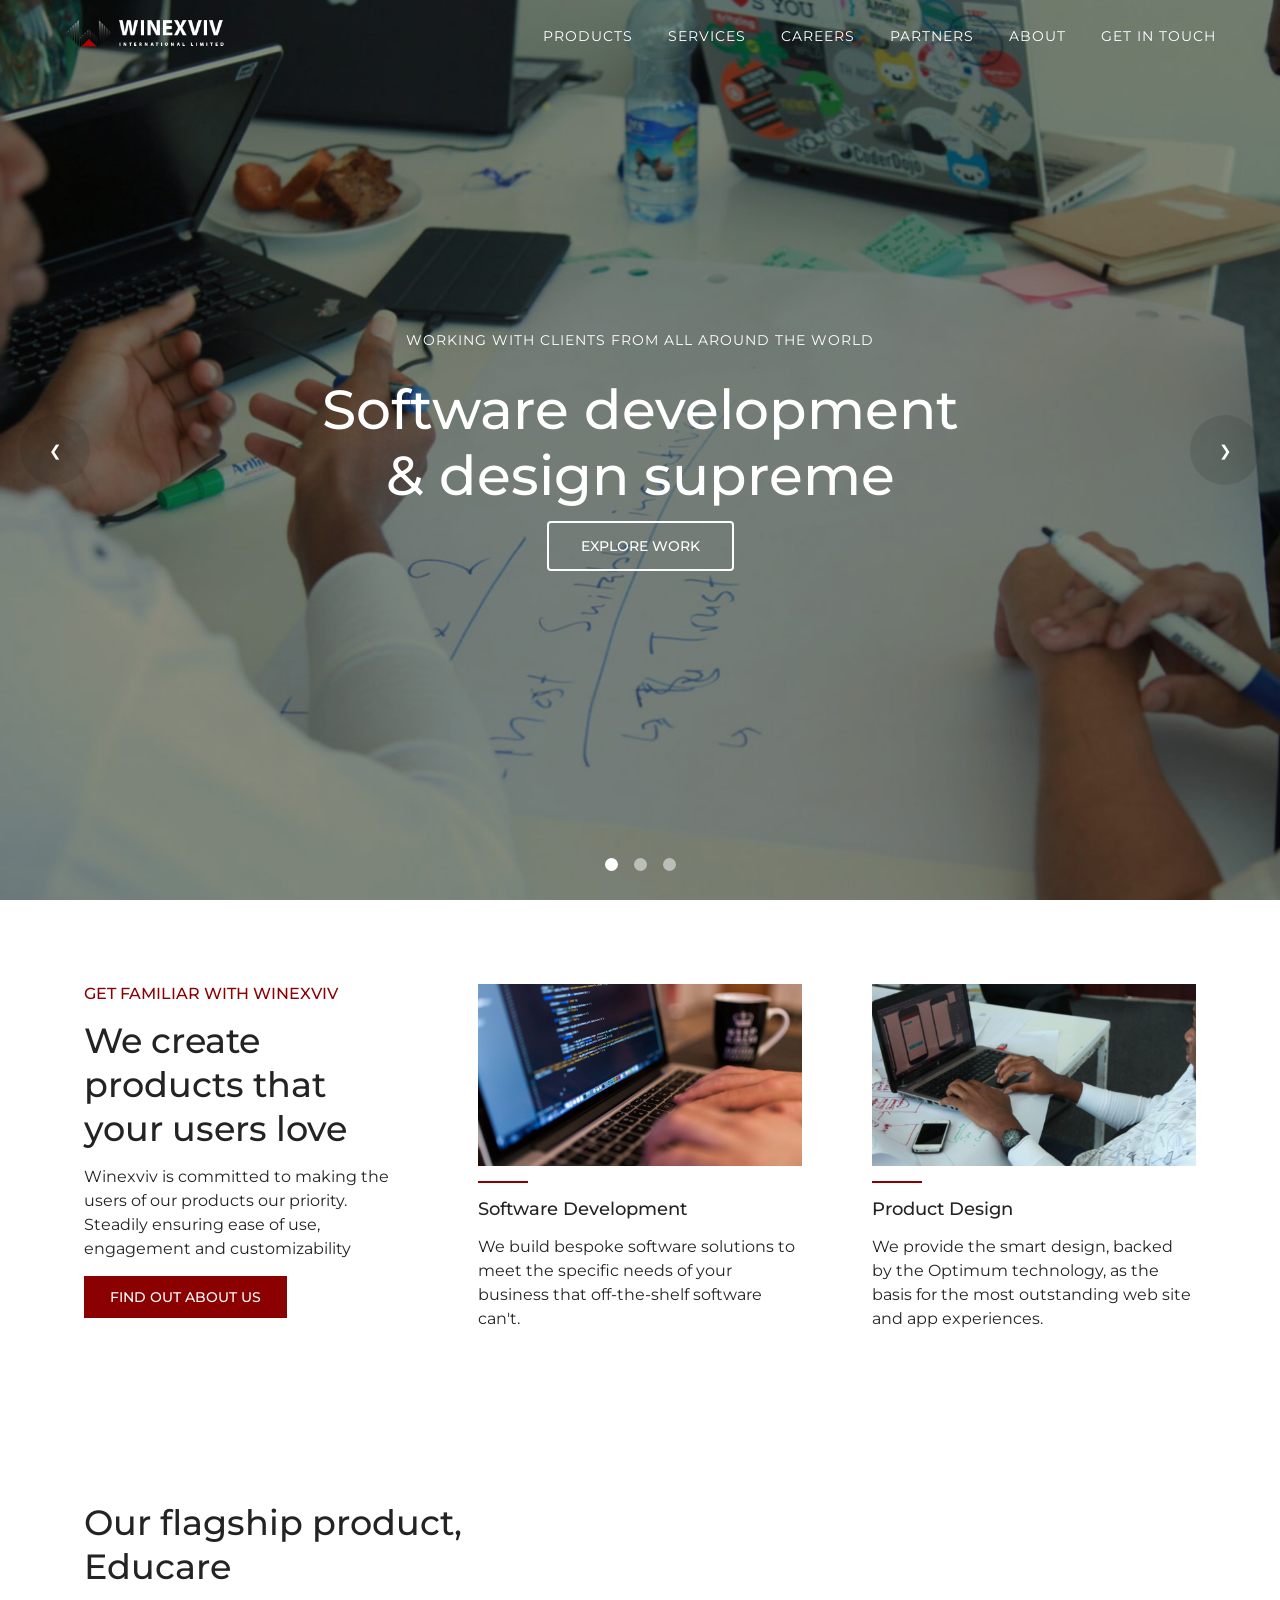
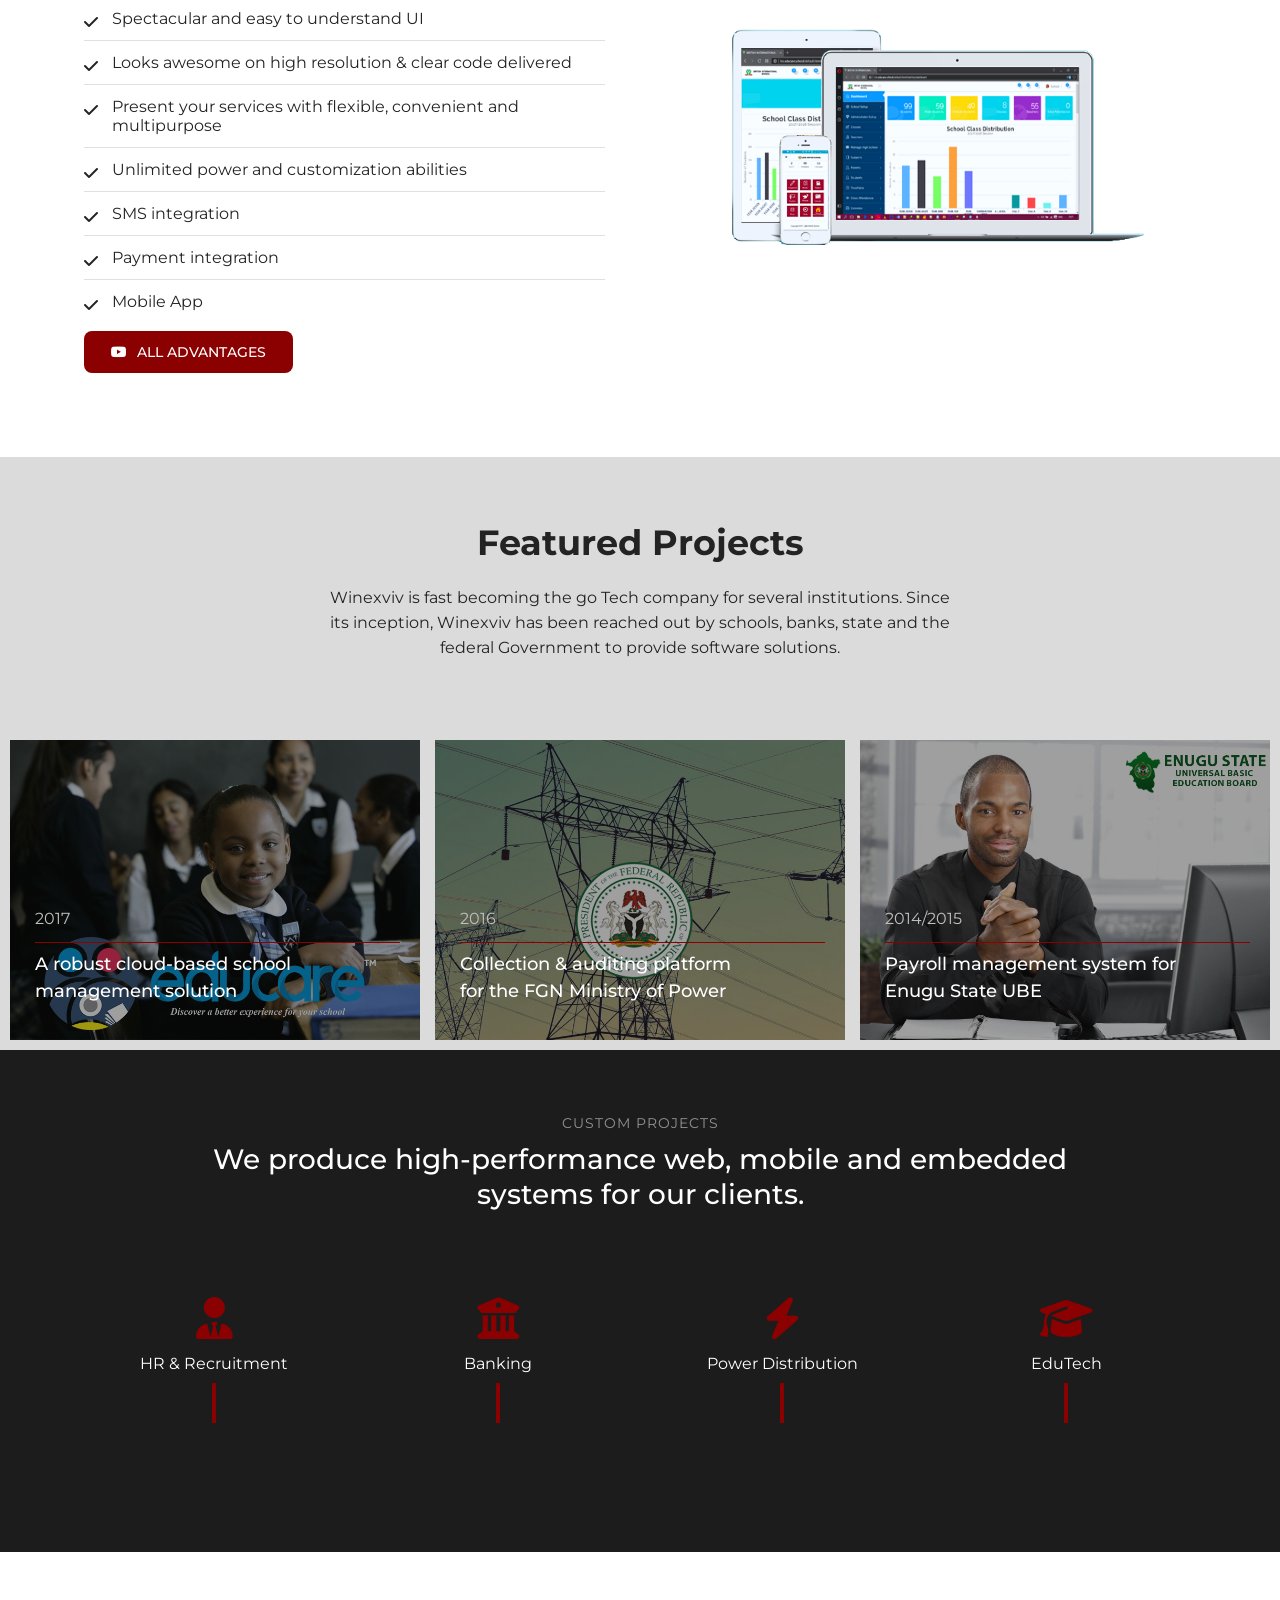
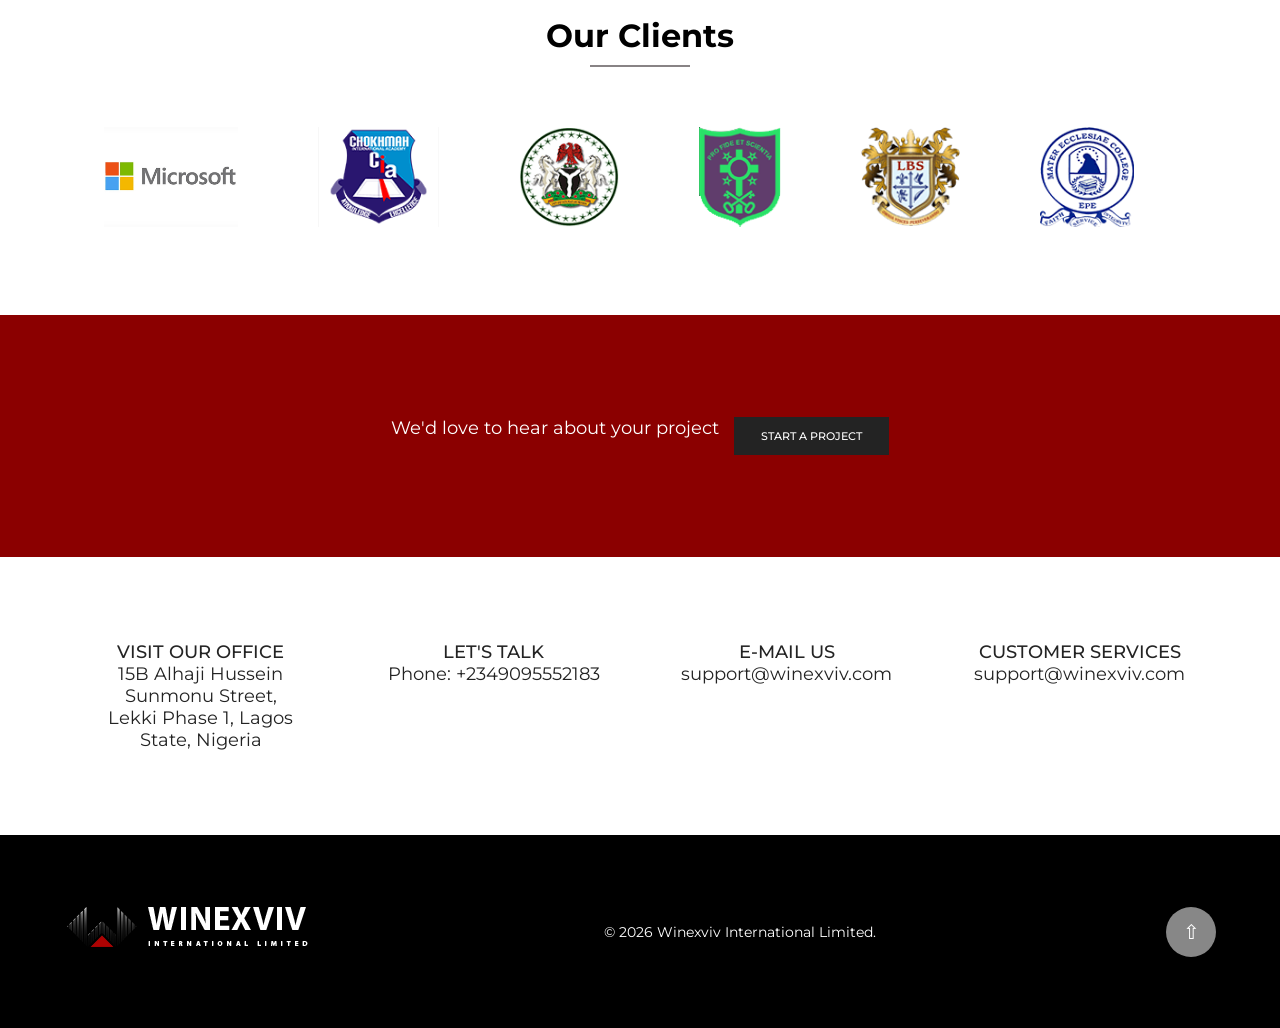
==== commit 0acf004a: "Update all the latest changes" ====
--- a/index.html
+++ b/index.html
@@ -6,13 +6,11 @@
   <title>Winexviv</title>
   <link href="https://fonts.googleapis.com/css2?family=Montserrat:wght@400;700&display=swap" rel="stylesheet">
   <link rel="stylesheet" href="https://cdnjs.cloudflare.com/ajax/libs/font-awesome/6.5.0/css/all.min.css">
-  <link rel="stylesheet" href="style.css">
+  <link rel="stylesheet" href="Css/style.css">
 </head>
 <body>
 
-  <!-- ==========================
-HEADER 1 (Transparent - Top)
-========================== -->
+  <!-- HEADER 1 Transparent Top -->
 <header class="lpheader header-transparent" id="lpMainHeader">
   <div class="logo">
     <a href="index.html">
@@ -54,9 +52,7 @@
   </nav>
 </header>
 
-<!-- ==========================
-HEADER 2 (Fixed on Scroll)
-========================== -->
+<!-- HEADER 2 Fixed on Scroll-->
 <header class="lpheader lpheader-fixed" id="lpScrollHeader">
   <div class="logo">
     <a href="index.html">
--- a/Css/style.css
+++ b/Css/style.css
@@ -0,0 +1,1913 @@
+
+    /* Reset */
+    * {
+      margin: 0;
+      padding: 0;
+      box-sizing: border-box;
+      border: none;
+    }
+
+    body {
+      font-family: 'Calibre', 'Montserrat', sans-serif;
+    }
+
+@keyframes fadeInUp {
+  from {
+    opacity: 0;
+    transform: translateY(80px);
+  }
+  to {
+    opacity: 1;
+    transform: translateY(0);
+  }
+}
+
+@keyframes fadeInDown {
+  from {
+    opacity: 0;
+    transform: translateY(-80px);
+  }
+  to {
+    opacity: 1;
+    transform: translateY(0);
+  }
+}
+
+    
+@keyframes fadeInLeft {
+  from {
+    opacity: 0;
+    transform: translateX(-900px);
+  }
+  to {
+    opacity: 1;
+    transform: translateX(0);
+  }
+}
+
+@keyframes fadeInRight {
+  from {
+    opacity: 0;
+    transform: translateX(900px);
+  }
+  to {
+    opacity: 1;
+    transform: translateX(0);
+  }
+}
+
+.lpheader{
+  display: flex;
+  justify-content: space-between;
+  align-items: center;
+  padding: 0 5%;
+  height: 70px;
+  width: 100%;
+  z-index: 1000;
+  transition: all 0.3s ease;
+}
+
+.header-transparent {
+  position: absolute;
+  top: 0;
+  left: 0;
+  background-color: transparent;
+}
+
+.lpheader-fixed {
+  position: fixed;
+  top: 0;
+  left: 0;
+  background-color: #000;
+  z-index: 3000;
+}
+
+#lpScrollHeader {
+  opacity: 0;
+  pointer-events: none;
+  z-index: 9999;
+}
+
+#lpScrollHeader.show {
+  opacity: 1;
+  pointer-events: auto;
+}
+.OtherpagesHeader {
+  position: fixed;
+  top: 0;
+  left: 0;
+  display: flex;
+  justify-content: space-between;
+  align-items: center;
+  padding: 0 5%;
+  height: 70px;
+  width: 100%;
+  transition: all 0.3s ease;
+  background-color: #000;
+  z-index: 200;
+}
+
+.logo img {
+  height: 40px;
+  display: block;
+}
+
+.lpmain-menu,
+.Opmain-menu {
+  list-style: none;
+  display: flex;
+  gap: 35px;
+  margin: 0;
+  padding: 0;
+}
+
+.lpmain-menu li,
+.Opmain-menu li {
+  position: relative;
+}
+
+.lpmain-menu li a,
+.Opmain-menu li a {
+  text-decoration: none;
+  color: #fff;
+  font-family: 'Montserrat', sans-serif;
+  font-size: 14px;
+  letter-spacing: 1px;
+  text-transform: uppercase;
+  transition: color 0.3s ease;
+}
+
+.lpmain-menu li a:hover,
+.Opmain-menu li a:hover {
+  color: #939393;
+}
+
+.lpdropdown,
+.Opdropdown {
+  position: absolute;
+  top: 230%;
+  left: 0;
+  background-color: #1a1a1a;
+  min-width: 270px;
+  list-style: none;
+  padding: 20px;
+  opacity: 0;
+  visibility: hidden;
+  transform: translateY(10px);
+  transition: all 0.3s ease;
+  z-index: 5000;
+}
+
+.lphas-dropdown:hover .lpdropdown,
+.Ophas-dropdown:hover .Opdropdown {
+  opacity: 1;
+  visibility: visible;
+  transform: translateY(0);
+}
+
+.lpmenu-toggle,
+.Opmenu-toggle {
+  display: none;
+  font-size: 24px;
+  color: #ffffff;
+  cursor: pointer;
+  position: relative;
+  z-index: 4000;
+}
+
+@media (max-width: 768px) {
+
+  /* Show hamburger */
+  .lpmenu-toggle,
+  .Opmenu-toggle {
+    display: block;
+  }
+
+  .lpnavbar,
+  .Opnavbar {
+    position: absolute;
+    top: 70px;
+    left: 0;
+    width: 100%;
+    background-color: #000;
+    max-height: 0;
+    overflow: hidden;
+    transition: max-height 0.4s ease;
+    z-index: 2500;
+  }
+
+  .lpnavbar.active,
+  .Opnavbar.active {
+    max-height: 100vh;
+  }
+
+  .lpmain-menu,
+  .Opmain-menu {
+    flex-direction: column;
+    padding: 10px 5%;
+    gap: 0;
+  }
+
+  .lpmain-menu li,
+  .Opmain-menu li {
+    border-bottom: 1px solid #111;
+  }
+
+  .lpmain-menu li a,
+  .Opmain-menu li a {
+    padding: 15px 0;
+    display: flex;
+    justify-content: space-between;
+  }
+
+  .lpdropdown,
+  .Opdropdown {
+    position: static;
+    opacity: 1;
+    visibility: visible;
+    transform: none;
+    background-color: #111;
+    max-height: 0;
+    overflow: hidden;
+    transition: max-height 0.3s ease;
+    padding: 0;
+  }
+
+  .lphas-dropdown.open .lpdropdown,
+  .Ophas-dropdown.open .Opdropdown {
+    max-height: 200px;
+    padding-left: 15px;
+  }
+  .OtherpagesHeader{
+    z-index: 9999 !important; 
+  }
+}
+
+ /* LANDING PAGE*/
+
+.slider-container {
+  position: relative;
+  width: 100%;
+  height: 100vh;
+  overflow: hidden;
+  margin-top: 0;
+  padding-top: 0;
+}
+
+/* Slides wrapper */
+.slides {
+  display: flex;
+  height: 100%;
+  transition: transform 0.6s ease-in-out;
+}
+
+/* Each slide */
+.slide {
+  min-width: 100%;
+  height: 100%;
+  position: relative;
+}
+
+/* Slide image */
+.slide img {
+  width: 100%;
+  height: 100%;
+  object-fit: cover;
+  display: block;
+}
+
+/* Overlay for better text contrast */
+.slide::after {
+  content: "";
+  position: absolute;
+  inset: 0;
+  background: rgba(0, 0, 0, 0.45);
+  z-index: 1;
+}
+
+/* Centered content */
+.content {
+  position: absolute;
+  inset: 0;
+  z-index: 2;
+  display: flex;
+  flex-direction: column;
+  justify-content: center;
+  align-items: center;
+  text-align: center;
+  color: #fff;
+  padding: 20px;
+}
+
+.content h1 {
+  font-size: 55px;
+  font-weight: 500;
+  color: rgb(255, 255, 255);
+  box-shadow: rgb(153, 153, 153) 0px 0px 0px 0px;
+  font-family: 'Calibre', 'Montserrat', sans-serif;
+  margin-bottom: 12px;
+  line-height: 1.2;
+}
+
+.content p {
+  text-transform: uppercase;
+  font-size: 14px;
+  font-family: 'Calibre', 'Montserrat', sans-serif;
+  font-weight: 400;
+  letter-spacing: 1px;
+  margin-bottom: 25px;
+  line-height: 1.6;
+  color:rgb(255, 255, 255) ;
+  box-shadow: rgb(153, 153, 153) 0px 0px 0px 0px;
+}
+
+.btn-sliders{
+ background-color: #00000000;
+ color:rgb(255, 255, 255) ;
+  padding: 14px 32px;
+  border-radius: 4px;
+  border: 2px solid #fff;
+  font-size: 14px;
+  font-weight: 500;
+  text-decoration: none;
+}
+.btn-sliders:hover {
+  background: rgb(255, 255, 255) ;
+  color: #464141;
+}
+
+.arrow {
+  position: absolute;
+  top: 50%;
+  transform: translateY(-50%);
+  background: rgba(0, 0, 0, 0.10);
+  color: #fff;
+  border-radius: 50%;
+  min-width: 70px;
+  min-height: 70px;
+  display: flex;
+  justify-content: center;
+  align-items: center;
+  cursor: pointer;
+  font-size: 15px;
+  z-index: 5;
+  transition: background 0.5s ease;
+}
+
+.arrow:hover {
+  background: rgb(0 0 0 / 50%);
+}
+
+#prev { left: 20px; }
+#next { right: 20px; }
+
+.dots {
+  position: absolute;
+  bottom: 25px;
+  width: 100%;
+  text-align: center;
+  z-index: 5;
+}
+
+.dot {
+  width: 13px;
+  height: 13px;
+  background: rgba(255,255,255,0.5);
+  border-radius: 50%;
+  display: inline-block;
+  margin: 0 6px;
+  cursor: pointer;
+  transition: background 0.3s ease;
+}
+
+.active-dot {
+  background: #fff;
+}
+
+/* RESPONSIVE STYLES */
+
+@media (max-width: 992px) {
+  .content h1 {
+    font-size: 18px;
+  }
+
+  .content p {
+    font-size: 16px;
+  }
+}
+
+/* Mobile */
+@media (max-width: 600px) {
+  .slider-container {
+    height: 90vh;
+  }
+
+  .content h1 {
+    font-size: 1.8rem;
+  }
+
+  .content p {
+    font-size: 14px;
+  }
+
+  .content button {
+    padding: 12px 26px;
+    font-size: 12px;
+  }
+
+  .arrow {
+    width: 38px;
+    height: 38px;
+    font-size: 18px;
+  }
+}
+
+.section1 {
+  display: flex;
+  gap: 30px;
+  padding: 5%;
+  background-image: url("images/testimonial-bg.png");
+  background-size: cover;
+  background-position: center;
+  background-repeat: no-repeat;
+  flex-wrap: wrap; 
+}
+
+.columns1 {
+  display: flex;
+  flex-direction: column;
+  flex: 1;
+  padding: 20px;
+  row-gap: 15px;
+}
+
+.columns1 .sctext {
+  font-size: 16px;
+  font-family: 'Calibre', 'Montserrat', sans-serif;
+  font-weight: 500;
+  text-transform: uppercase;
+  line-height: 1.25;
+  color: #8b0000;
+}
+
+.section1 h3 {
+  font-family: 'Calibre', 'Montserrat', sans-serif;
+  font-weight: 500;
+  color: #232323;
+  font-size: 35px;
+  line-height: 1.25;
+}
+
+.section1 h5 {
+  font-family: 'Calibre', 'Montserrat', sans-serif;
+  font-weight: 500;
+  color: #232323;
+  font-size: 18px;
+}
+
+.columns1 p {
+  font-size: 16px;
+  color: #232323;
+  font-weight: 400;
+  line-height: 24px;
+  max-width: 520px;
+}
+
+.columns1 img {
+  width: 100%;
+  height: auto;
+  display: block;
+}
+
+.divider {
+  border: none;
+  height: 2px;
+  width: 50px;
+  background: #8b0000;
+}
+
+.section1-btn {
+  font-family: 'Montserrat', sans-serif;
+  font-size: 14px;
+  color: #fff;
+  background-color: #8b0000;
+  padding: 10px 24px;
+  width: fit-content; 
+  font-weight: 500;
+  border: 2px solid transparent;
+  cursor: pointer;
+  transition: all 0.3s ease;
+  text-decoration: none;
+}
+
+.section1-btn:hover {
+  color: #8b0000;
+  background-color: #fff;
+  color: #FF0050;
+  border-color: #8b0000;
+}
+
+/* Tablet reponsive*/
+@media (max-width: 992px) {
+  .section1 {
+    gap: 20px;
+  }
+
+  .columns1 {
+    flex: 1 1 100%;
+  }
+
+  .section1 h3 {
+    font-size: 28px;
+  }
+}
+
+/* Mobile Responsive */
+@media (max-width: 600px) {
+  .section1 {
+    padding: 40px 20px;
+  }
+
+  .columns1 {
+    text-align: center;
+    align-items: center;
+  }
+
+  .columns1 p {
+    max-width: 100%;
+  }
+
+  .divider {
+    margin: 10px auto;
+  }
+
+  .section1 h3 {
+    font-size: 24px;
+  }
+
+  .columns1 img {
+    border-radius: 6px;
+  }
+}
+
+/* SECTION 2 */ 
+.section2 {
+  display: flex;
+  gap: 30px;
+  padding: 5%;
+  background-image: url("images/testimonial-bg.png");
+  background-size: cover;
+  background-position: center;
+  background-repeat: no-repeat;
+  flex-wrap: wrap; 
+  align-items: center;
+}
+.columns2 {
+  display: flex;
+  flex-direction: column;
+  flex: 1;
+  padding: 20px;
+  row-gap: 20px;
+}
+
+.section2 h3 {
+  font-family: 'Calibre', 'Montserrat', sans-serif;
+  font-weight: 500;
+  color: #232323;
+  font-size: 35px;
+  line-height: 1.25;
+}
+
+.check-list {
+  list-style: none;
+  padding: 0;
+  margin: 0;
+}
+
+.check-list {
+  list-style: none;
+  padding: 0;
+  margin: 0;
+}
+
+.check-list li {
+  position: relative;
+  padding-left: 28px;
+  padding-bottom: 12px;
+  margin-bottom: 12px;
+  font-family: 'Montserrat', sans-serif;
+  font-size: 16px;
+  color: #232323;
+  border-bottom: 1px solid #e0e0e0; 
+}
+
+.check-list li:last-child {
+  border-bottom: none;
+  margin-bottom: 0;
+  padding-bottom: 0;
+}
+
+.check-list li::before {
+  content: "\f00c";
+  font-family: "Font Awesome 6 Free";
+  font-weight: 900;
+  position: absolute;
+  left: 0;
+  top: 5px;
+  color: #232323;
+}
+
+.columns2 img {
+  width: 100%;
+  height: auto;
+  display: block;
+}
+
+.yt-btn {
+  display: inline-flex;
+  align-items: center;
+  gap: 10px;
+  font-family: 'Montserrat', sans-serif;
+  font-size: 14px;
+  color: #fff;
+  background-color: #8b0000;
+  padding: 10px 25px;
+  width: fit-content; 
+  font-weight: 500;
+  border-radius: 8px;
+  border: 2px solid transparent;
+  cursor: pointer;
+  transition: all 0.3s ease;
+  text-decoration: none;
+}
+
+.yt-btn:hover {
+  color: #8b0000;
+  background-color: #fff;
+  border-color: #8b0000;
+}
+
+@media (max-width: 992px) {
+  .section2 {
+    gap: 20px;
+  }
+
+  .columns2 {
+    flex: 1 1 100%;
+  }
+
+  .section2 h3 {
+    font-size: 28px;
+  }
+}
+
+@media (max-width: 600px) {
+  .section2 {
+    padding: 40px 20px;
+  }
+
+  .columns2 {
+    align-items: center;
+    text-align: center;
+  }
+
+  .section2 h3 {
+    font-size: 24px;
+  }
+
+  .yt-btn {
+    justify-content: center;
+  }
+}
+
+.section3{
+    background-color: #dbdbdb;  
+    gap: 10px;                 
+    text-align: center;   
+    padding-top: 5%;                
+}
+
+.section3 h2{
+  color: #232323;
+  font-size: 35px;
+  font-weight: 700;
+  font-family: 'Calibre', 'Montserrat', sans-serif;
+  line-height: 1.25;
+}
+
+.section3 p{
+  font-size: 16px;
+  color: #232323;
+  font-weight: 400;
+  line-height: 25px;
+  max-width: 900px;
+  margin: 0 auto;
+  padding: 20px 140px;
+  padding-bottom: 70px;
+}
+
+.case-grid {
+  display: flex;
+  gap: 15px;
+  padding: 10px 10px;
+}
+
+.case-box {
+  position: relative;
+  flex: 1;
+  overflow: hidden;
+  cursor: pointer;
+  transition: transform 0.3s ease;
+}
+
+.case-box img {
+  width: 100%;
+  height: 300px;
+  object-fit: cover;
+  display: block;
+  transition: transform 0.5s ease;
+}
+
+.case-box .overlay {
+  position: absolute;
+  top: 0;
+  left: 0;
+  width: 100%;
+  height: 100%;
+  background: rgba(15, 15, 15, 0.4);
+  transition: background 0.3s ease;
+}
+
+.case-box figcaption {
+  position: absolute;
+  bottom: 35px;      
+  left: 25px;
+  right: 20px;
+  text-align: left;
+  color: white;
+  transition: transform 0.3s ease;
+}
+
+.case-box .year {
+  display: inline-block;
+  color: #bfbfbf;
+  font-size: 16px;
+  margin-bottom: 6px;
+}
+
+.case-box .line {
+  height: 1px;
+  background: #8b0000;
+  margin: 8px 0;
+}
+
+.case-box .title {
+  font-family: 'Calibre', 'Montserrat', sans-serif;
+  font-size: 18px;
+  font-weight: 500;
+  line-height: 1.5;
+  display: block;
+}
+
+.case-box:hover img {
+  transform: scale(1.1);  
+}
+
+.case-box:hover .overlay {
+  background: rgba(0, 0, 0, 0.6); 
+}
+
+.case-box:hover figcaption {
+  transform: translateY(-50px); 
+}
+
+@media (max-width: 900px) {
+
+  .section3 p{
+  padding: 20px 70px;
+  padding-bottom: 20px;
+}
+  .case-grid {
+    flex-direction: column;
+  }
+
+  .case-box img {
+    height: 250px;
+  }
+
+  .case-box figcaption {
+    bottom: 15px;
+  }
+}
+
+.section4 {
+    background-color: #1c1c1c;
+    text-align: center;
+    padding: 5% 5%;
+    color: #fff;
+}
+
+.section4 h2 {
+    font-size: 28px;
+    font-weight: 500;
+    margin: 10px auto 20px;
+    font-family: 'Calibre', 'Montserrat', sans-serif;
+    line-height: 1.25;
+    max-width: 900px;  
+    padding: 0 15px;  
+}
+
+.section4 > p {
+    font-size: 14px;
+    font-family: 'Calibre', 'Montserrat', sans-serif;
+    color: #939393;
+    letter-spacing: 1px;
+}
+
+.features-grid {
+  display: flex;
+  flex-wrap: wrap;
+  gap: 24px;
+  justify-content: center;
+  padding: 40px 0;
+}
+
+.feature-box {
+  flex: 1 1 220px;
+  max-width: 260px;
+  background-color: #1c1c1c;
+  text-align: center;
+  padding: 25px 20px;
+  border-radius: 8px;
+  transition: transform 0.3s ease;
+  cursor: pointer;
+}
+
+.feature-box:hover {
+  transform: scale(1.05);
+}
+
+.feature-box .icon {
+  font-size: 42px;
+  color: #8b0000;
+  margin-bottom: 15px;
+  display: block;
+  transition: color 0.3s ease;
+}
+
+.feature-box .feature-text {
+  font-size: 16px;
+  color: #fff;
+  margin-bottom: 10px;
+  transition: color 0.3s ease;
+}
+
+.feature-box .divider {
+  width: 4px;
+  height: 40px;
+  background-color: #8b0000;
+  margin: 0 auto;
+  transition: background-color 0.3s ease;
+}
+
+.feature-box:hover .icon {
+  color: #fff;
+}
+.feature-box:hover .divider {
+  background-color: #fff;
+}
+.feature-box:hover .feature-text {
+  color: #8b0000;
+}
+
+@media (max-width: 992px) {
+  .section4 h2 {
+    font-size: 24px;
+  }
+
+  .feature-box {
+    flex: 1 1 45%;
+    max-width: 45%;
+  }
+}
+
+@media (max-width: 600px) {
+  .section4 {
+    padding: 60px 20px;
+  }
+
+  .section4 h2 {
+    font-size: 20px;
+  }
+
+  .feature-box {
+    flex: 1 1 100%;
+    max-width: 100%;
+  }
+
+  .feature-box .icon {
+    font-size: 36px;
+  }
+}
+
+.section5 {
+  background-color: #fff;
+  text-align: center;
+  padding: 5% 5%;
+  
+}
+
+.section5 h2 {
+  font-size: 32px;
+  margin-bottom: 10px;
+  font-family: 'Montserrat', sans-serif;
+}
+
+.section5 .divider {
+  width: 100px;
+  height: 2px;
+  background: #888385; 
+  margin: 0 auto 40px auto;
+
+}
+
+.logo-slider { 
+  padding: 20px 0;
+  overflow: hidden;
+}
+
+.logo-track {
+  display: flex;
+  width: fit-content;
+  animation: scroll 30s linear infinite;
+}
+
+.clientlogoslide img {
+  height: 100px;
+  margin: 0 40px;   
+}
+
+@keyframes scroll {
+    0% { transform: translateX(0); }
+    100% { transform: translateX(-50%); }
+}
+
+.section6{
+  display: flex;
+  gap: 15px;
+  padding: 8%;
+  justify-content: center;
+  background-color: #8b0000;
+}
+
+.section6 p{
+font-family: 'Calibre', 'Montserrat', sans-serif;
+font-size: 18px;
+color: #fff;
+}
+
+.section6-btn{
+ background: #232323;
+ font-family: 'Calibre', 'Montserrat', sans-serif;
+ color: #fff;
+ border: 2px solid #232323;
+ font-size: 11px;
+ padding: 10px 25px;
+ font-weight: 500;
+ outline: none;  
+ text-decoration: none;
+}
+
+.section6-btn:hover{
+background: #8b0000;
+border-color: #232323;
+color: #232323;  
+}
+
+.section7 {
+  padding: 5%;
+  background: #fff;
+}
+
+.four-cols {
+  display: flex;
+  gap: 20px;
+}
+
+.section7 .col {
+  flex: 1;                
+  padding: 20px;
+  text-align: center;
+}
+
+.col h5 {
+  color: #232323;
+  font-weight: 500;
+  font-size: 18px;
+  font-family: 'Calibre', 'Montserrat', sans-serif;
+}
+
+.col p {
+  color: #232323;
+  font-weight: 400;
+  font-size: 18px;
+  font-family: 'Calibre', 'Montserrat', sans-serif;
+}
+
+@media (max-width: 992px) {
+  .section7 .four-cols {
+    flex-wrap: wrap;
+  }
+
+  .section7 .col {
+    flex: 1 1 45%;          
+  }
+}
+
+@media (max-width: 600px) {
+  .section7 .col {
+    flex: 1 1 100%;   
+  }
+}
+
+/* Footer Section */
+.footer {
+  display: flex;
+  background-color: #000;
+  padding: 5%;
+  align-items: center;
+  justify-content: space-between;
+  flex-wrap: wrap; 
+}
+
+.footer p {
+  color: #fff;
+  font-size: 14px;
+  font-family: 'Calibre', 'Montserrat', sans-serif;
+  margin: 0;
+}
+
+@media (max-width: 600px) {
+  .footer {
+    flex-direction: column;
+    gap: 20px;
+    text-align: center;
+  }
+}
+
+/* Back to Top Button */
+.footer button {
+  background-color: #878787;
+  color: #fff;
+  width: 50px;       
+  height: 50px;
+  border-radius: 50%; 
+  border: none;
+  cursor: pointer;
+  font-size: 20px;   
+  display: flex;
+  align-items: center;
+  justify-content: center;
+  transition: background 0.3s ease, transform 0.3s ease;
+}
+
+.footer button:hover {
+  background-color: #000;
+  color: #fff;
+  transform: scale(1.1);
+}
+
+/* SERVICES PAGE */
+.services-section {
+  background-image: url("images/testimonial-bg.png");
+  background-repeat: no-repeat;
+  background-size: cover;
+  padding: 10% 5%;
+  
+}
+
+.services-inner {
+  display: flex;
+  align-items: center;
+  gap: 40px;
+}
+
+.services-col {
+  flex: 1;
+}
+
+.services-col-left img {
+  width: 100%;
+  height: auto;
+  display: block;
+  margin: 0 auto;
+}
+
+.services-col-left{
+  animation: fadeInLeft 1s ease forwards;
+}
+
+.services-col-right{
+animation: fadeInRight  1s ease forwards;
+}
+
+.services-col-right h3 {
+  font-family: 'Calibre', 'Montserrat', sans-serif;
+  font-weight: 500;
+  color: #232323;
+  font-size: 35px;
+  line-height: 1.25;
+  margin-bottom: 25px;
+}
+
+.services-btn {
+  display: inline-flex;
+  align-items: center;
+  margin-top: 35px;
+  gap: 10px;
+  font-family: 'Montserrat', sans-serif;
+  font-size: 14px;
+  color: #fff;
+  background-color: #8b0000;
+  padding: 10px 25px;
+  width: fit-content; 
+  font-weight: 500;
+  border-radius: 8px;
+  border: 2px solid transparent;
+  cursor: pointer;
+  transition: all 0.3s ease;
+  text-decoration: none;
+}
+
+.services-btn i {
+  font-size: 18px;
+}
+
+.services-btn:hover {
+  color: #8b0000;
+  background-color: #fff;
+  border-color: #8b0000;
+}
+
+@media (max-width: 768px) {
+  .services-inner {
+    flex-direction: column;
+    text-align: center;
+  }
+}
+@media (max-width: 480px) {
+  .services-col-right{
+text-align: center;
+  }
+  
+}
+
+.dark-section {
+  background-color: #1c1c1c;
+  padding: 10% 5%;
+  justify-content: center;
+}
+
+.dark1-inner {
+  display: grid;
+  grid-template-columns: repeat(3, 1fr);
+  gap: 40px;
+  row-gap: 100px;
+  animation: fadeInUp 1s ease forwards;
+}
+
+.dark1-col {
+  text-align: center;
+  display: flex;
+  flex-direction: column;
+  align-items: center;
+  justify-content: center;
+  padding-left: 50px;
+  padding-right: 50px;
+}
+
+.dark1-col i {
+  font-size: 50px;
+  color: #ffffff;
+  margin-bottom: 20px;
+}
+
+.dark1-col h4 {
+  font-family: 'Montserrat', sans-serif;
+  font-size: 14px;
+  font-weight: 500;
+  line-height: 30px;
+  color: #fff;
+  margin-bottom: 15px;
+}
+
+.dark1-col p {
+  font-family: 'Roboto', sans-serif;
+  font-size: 14px;
+  font-weight: 400;
+  line-height: 25px;
+  color: #fff;
+}
+
+@media (max-width: 1024px) {
+  .dark1-inner {
+    grid-template-columns: repeat(2, 1fr);
+  }
+}
+
+@media (max-width: 480px) {
+  .dark1-inner {
+    grid-template-columns: 1fr;
+  }
+}
+
+/*PORTFOLIO PAGE*/
+.portfolio-section {
+  background-image: url("images/testimonial-bg.png");
+  background-repeat: no-repeat;
+  background-size: cover;
+  padding: 10% 5%;
+}
+
+.portfolio-grid {
+  display: grid;
+  grid-template-columns: repeat(3, 1fr);
+  gap: 30px;
+  row-gap: 25px;
+}
+.portfolio-item a{ 
+  text-decoration: none;
+}
+
+.portfolio-item img {
+  max-width: 100%;
+  height: auto;
+  object-fit: cover;
+  transition: transform 0.3s ease;
+}
+
+.imagep {
+  margin-top: 15px;
+  font-family: 'Montserrat', sans-serif;
+  font-size: 14px;
+  font-weight: 500;
+  color: #000000;
+}
+
+@media (max-width: 768px) {
+  .portfolio-grid {
+    grid-template-columns: 1fr;
+  }
+}
+
+/*CAREERS PAGE*/
+.red-section {
+  margin-top: 70px;
+  padding: 2% 5%;
+  background-color: #8b0000;
+  display: flex;
+  justify-content: space-between;
+  align-items: center;
+}
+.red-section h1{
+    color: #fff;
+    font-size: 20px;
+    line-height: 26px;
+    font-weight: 500;
+    font-family: 'Montserrat', sans-serif;
+    text-transform: uppercase;
+}
+
+.homel {
+  list-style: none;
+  display: flex;
+  padding: 0;
+  margin: 0;
+}
+
+.home-link {
+  color: #ffffff;
+  text-decoration: none;
+  font-size: 12px;
+  font-weight: 400;
+  font-family: 'Montserrat', sans-serif;
+}
+
+.homel li:first-child::after {
+  content: "•";
+  color: #ffffff;
+  margin: 0 20px;
+}
+
+.testimonia-bg-section {
+  background-image: url("images/testimonial-bg.png");
+  padding: 10% 5%;
+  text-align: center;
+}
+
+.testimonia-bg-section p {
+  font-size: 16px;
+  font-weight: 500;
+  color: #232323;
+  font-family: 'Montserrat', sans-serif;
+}
+
+.testimonia-bg-section h5 {
+  color: #232323;
+  font-family: 'Montserrat', sans-serif;
+  font-size: 32px;
+  font-weight: 400;
+  margin: 0 auto 40px;
+  max-width: 700px;
+}
+
+.gallery-grid { 
+  margin-top: 8%; 
+  display: grid; 
+  grid-template-columns: repeat(3, 1fr); 
+  gap: 15px;
+}
+
+.grid-item {
+  position: relative;
+  height: 300px;
+  background-size: cover; 
+  background-position: center;
+  background-repeat: no-repeat;
+  overflow: hidden;
+  cursor: pointer;
+  transition: background-size 1.5s ease;
+}
+
+.grid-item::after {
+  content: "";
+  position: absolute;
+  inset: 0;
+  background-color: rgba(0, 0, 0, 0.75);
+  opacity: 0;
+  transition: opacity 0.4s ease;
+}
+
+.grid-item:hover {
+  background-size: 120%;
+}
+
+.grid-item:hover::after {
+  opacity: 1;
+}
+
+.grid-item:active::after,
+.grid-item:focus::after {
+  opacity: 1;
+}
+
+.bg1 { background-image: url("images/men.jpg"); }
+.bg2 { background-image: url("images/first.jpg"); }
+.bg3 { background-image: url("images/second.jpg"); }
+.bg4 { background-image: url("images/win2.jpg"); }
+.bg5 { background-image: url("images/win.jpg"); }
+.bg6 { background-image: url("images/win3.jpg"); }
+
+
+@media (max-width: 768px) {
+  .gallery-grid {
+    grid-template-columns: repeat(2, 1fr);
+  }
+}
+
+@media (max-width: 480px) {
+  .gallery-grid {
+    grid-template-columns: 1fr;
+  }
+}
+
+.darkc-section {
+  display: flex;
+  width: 100%;
+  min-height: 400px; 
+}
+
+.column {
+  flex: 1;
+  padding: 10%;
+}
+.column h6 {
+  color: #ffffff;
+  font-size: 16px;
+  line-height: 30px;
+  font-family: 'Montserrat', sans-serif;
+  margin-bottom: 10px;
+}
+.column p{
+  font-size: 14px;
+  color: white;
+  font-weight: 400;
+  line-height: 24px;
+  font-family: 'Montserrat', sans-serif;
+}
+
+.light-col {
+  background-color: #000;
+}
+
+.dark-col {
+  background-color: #333;
+}
+
+@media (max-width: 1024px) {
+  .dark-section {
+    flex-direction: column;
+  }
+
+  .column {
+    width: 100%;
+    padding: 10% 5%; 
+    text-align: center;
+  }
+}
+.careerslast-sect{
+  background-image: url("images/testimonial-bg.png");
+  padding: 10% 5%;
+  text-align: center;
+}
+
+.careerslast-sect h5{
+ color: #232323;
+ font-family: 'Montserrat', sans-serif;
+ font-weight: 500;
+ font-size: 25px;
+ line-height: 32px;
+}
+.car-h5{
+ margin-top: 25px;
+ color: #232323;
+ font-family: 'Montserrat', sans-serif;
+ font-weight: 500;
+ font-size: 25px;
+ line-height: 32px;
+}
+
+.careerslast-btn{
+  display: inline-block;
+  font-family: 'Montserrat', sans-serif;
+  font-size: 14px;
+  color: #fff;
+  text-transform: uppercase;
+  background-color: #8b0000;
+  margin-top: 25px;
+  padding: 10px 35px;
+  width: fit-content;
+  font-weight: 500;
+  border: 2px solid transparent;
+  cursor: pointer;
+  transition: all 0.3s ease;
+  text-decoration: none;
+}
+
+.careerslast-btn:hover {
+  color: #8b0000;
+  background-color: #fff;
+  color: #FF0050;
+  border-color: #8b0000;
+}
+
+/* PARTNERS PAGE */
+.clientslogos-section{
+  padding: 10% 5%;
+  background-image: url("images/testimonial-bg.png");
+  background-repeat: no-repeat;
+  background-size: cover;
+}
+
+.clients-logos {
+  display: grid;
+  grid-template-columns: repeat(6, 1fr);
+  gap: 30px;
+}
+
+.client-logo {
+  display: flex;
+  justify-content: center;
+  align-items: center;
+  padding: 20px;
+  height: 120px;
+}
+
+.client-logo img {
+  max-width: 100%;
+  height: auto;
+  object-fit: contain;
+  
+}
+
+/* RESPONSIVENESS*/
+
+@media (max-width: 1024px) {
+  .clients-logos{
+    grid-template-columns: repeat(4, 1fr);
+  }
+}
+
+@media (max-width: 768px) {
+  .clients-logos{
+    grid-template-columns: repeat(3, 1fr);
+  }
+}
+
+@media (max-width: 480px) {
+  .clients-logos{
+    grid-template-columns: repeat(2, 1fr);
+  }
+}
+
+/* ABOUT US PAGE */
+.about-hero {
+  padding: 10% 5%;
+  background-image: url("images/testimonial-bg.png");
+  background-size: cover;
+  background-position: center;
+}
+
+.about-hero-inner {
+  display: flex;
+  align-items: center;
+  gap: 40px;
+  opacity: 0;
+  animation: fadeInRight 1s ease forwards;
+}
+
+.about-col1 {
+  flex: 2;
+}
+
+.about-col2 {
+  flex: 1;
+}
+
+.about-col1 h6 {
+  font-family: 'Montserrat', sans-serif;
+  color: #000000;
+  font-size: 22px;
+  line-height: 26px;
+  font-weight: 400;
+  margin-bottom: 20px;
+}
+
+.about-col1 p {
+  font-size: 14px;
+  color: #232323;
+  font-family: 'Montserrat', sans-serif;
+  font-weight: 400;
+  line-height: 24px;
+}
+.about-col1-btn{
+  font-family: 'Montserrat', sans-serif;
+  font-size: 14px;
+  color: #fff;
+  text-transform: uppercase;
+  background-color: #8b0000;
+  margin-top: 25px;
+  padding: 10px 25px;
+  border-radius: 50px;
+  width: fit-content;
+  font-weight: 500;
+  border: 2px solid transparent;
+  cursor: pointer;
+  transition: all 0.3s ease;
+  text-decoration: none; 
+  display: inline-block; 
+}
+
+.about-col1-btn:hover {
+  color: #8b0000;
+  background-color: #fff;
+  color: #FF0050;
+  border-color: #8b0000;
+}
+.about-col1-btn i {
+  margin-right: 8px;
+}
+.about-col2{
+  background-image: url("images/ww.jpg");
+  background-size: cover;
+  background-position: center;
+  max-width: 100%;
+  height: 300px;
+}
+
+@media (max-width: 768px) {
+  .about-hero-inner {
+    flex-direction: column;
+    text-align: center;
+  }
+
+  .about-col1,
+  .about-col2 {
+    flex: 1;
+  }
+}
+
+.about-hero-inner2 {
+  margin-top: 30px;
+  display: flex;
+  align-items: center;
+  gap: 40px;
+  opacity: 0;
+  animation: fadeInLeft 1s ease forwards;
+}
+
+.abouts2-col1 {
+  flex: 1;
+}
+
+.abouts2-col2 {
+  flex: 2;
+}
+
+.abouts2-col1{
+  background-image: url("images/first.jpg");
+  background-size: cover;
+  background-position: center;
+  max-width: 100%;
+  height: 300px;
+}
+
+.abouts2-col2 h6 {
+  font-family: 'Montserrat', sans-serif;
+  color: #000000;
+  font-size: 22px;
+  line-height: 26px;
+  font-weight: 400;
+  margin-bottom: 20px;
+}
+
+.abouts2-col2 p {
+  font-size: 14px;
+  color: #232323;
+  font-family: 'Montserrat', sans-serif;
+  font-weight: 400;
+  line-height: 24px;
+}
+
+.abouts2t-col2text2{
+  font-size: 14px;
+  color: #232323;
+  font-family: 'Montserrat', sans-serif;
+  font-weight: 400;
+  line-height: 25px;
+  margin-top: 25px;
+  margin-bottom: 25px;
+}
+
+.abouts2-col2list{
+  font-size: 14px;
+  color: #232323;
+  font-family: 'Montserrat', sans-serif;
+  font-weight: 400;
+  line-height: 24px;
+}
+
+.abouts2-col2-btn{
+  font-family: 'Montserrat', sans-serif;
+  font-size: 14px;
+  color: #fff;
+  text-transform: uppercase;
+  background-color: #8b0000;
+  margin-top: 25px;
+  padding: 10px 25px;
+  border-radius: 50px;
+  width: fit-content;
+  font-weight: 500;
+  border: 2px solid transparent;
+  cursor: pointer;
+  transition: all 0.3s ease;
+  text-decoration: none; 
+  display: inline-block; 
+}
+.abouts2-col2-btn i {
+  margin-right: 8px;
+}
+
+.abouts2-col2-btn:hover {
+  color: #8b0000;
+  background-color: #fff;
+  color: #FF0050;
+  border-color: #8b0000;
+}
+
+@media (max-width: 768px) {
+  .about-hero-inner2 {
+    flex-direction: column;
+    text-align: center;
+  }
+
+  .abouts2-col1,
+  .abouts2-col2 {
+    flex: 1;
+  }
+}
+
+.black-section {
+  padding: 10% 5%;
+  background-image: url("images/parallax-bg23.jpg");
+  background-size: cover;
+  background-position: right;
+  background-color: #1c1c1c;
+}
+
+.black-section-inner {
+  display: flex;
+  gap: 30px;
+}
+
+.black-col {
+  flex: 1;
+  opacity: 0;
+  animation: fadeInRight 1s ease forwards;
+}
+
+.black-col span{
+  font-size: 18px;
+  color: #ffffff;
+  line-height: 26px;
+  font-family: 'Montserrat', sans-serif;
+}
+.black-col p{
+  margin-top: 20px;
+  font-family: 'Roboto', sans-serif;
+  font-size: 14px;
+  color: #ffffff;
+  font-weight: 400;
+  line-height: 24px;
+}
+.black-coldivider{
+  margin-top: 25px;
+  border: none;
+  height: 2px;
+  width: 70px;
+  background: #8b0000;
+}
+
+@media (max-width: 768px) {
+  .black-section-inner {
+    flex-direction: column;
+  }
+}
+
+/* CONTACT US PAGE */
+.contactsct {
+  padding: 10% 5%;
+  background-image: url("images/parallax-bg28.jpg");
+  background-size: cover;
+  background-position: center;
+}
+
+/* OVERLAY */
+.contactsct::before {
+  content: "";
+  position: absolute;
+  inset: 0;
+  background-color: #13131366; 
+  height: 686px;
+  z-index: 1;
+}
+
+.contactsct-inner {
+  position: relative;
+  z-index: 2;
+}
+
+.contact-col p {
+  font-family: 'Roboto', sans-serif;
+  font-size: 14px;
+  color: #ffffff;
+  font-weight: 400;
+  line-height: 24px;
+  margin-top: 15px;
+  margin-bottom: 15px;
+}
+
+.contact-info a {
+  color: #ffffff;
+  text-decoration: none;
+}
+
+.contactsct-inner {
+  display: flex;
+  gap: 30px;
+}
+
+.contact-col-small {
+  flex: 1;
+}
+
+.contactcolsmallinner{
+  padding: 55px;
+  text-align: center;
+  border: 1px solid #ffffff;
+}
+
+.contact-col-large {
+  flex: 2;
+  text-align: center;
+}
+
+.contact-col-large h5{
+  margin-bottom: 55px;
+  font-size: 35px;
+  line-height: 30px;
+  font-weight: 500;
+  font-family: 'Roboto', sans-serif;
+  color: #ffffff;
+}
+
+@media (max-width: 768px) {
+  .contactsct-inner {
+    flex-direction: column;
+  }
+  .contact-col {
+    text-align: center;
+  }
+
+  .contact-col-small,
+  .contact-col-large {
+    flex: 1;
+  }
+}
+
+/* FORM */
+.contact-form {
+  width: 100%;
+   padding: 0% 10%;
+}
+
+.form-row {
+  display: grid;
+  grid-template-columns: repeat(2, 1fr);
+  gap: 25px;
+}
+
+.contact-form input,
+.contact-form textarea {
+  width: 100%;
+  padding: 14px 16px;
+  background: transparent;
+  border: 1px solid #f5deb3;
+  color: #ffffff;
+  font-family: 'Roboto', sans-serif;
+  font-size: 14px;
+  outline: none;
+}
+
+.form-row-full{
+  margin-top: 25px;
+}
+.contact-form textarea {
+  min-height: 100px;
+}
+
+.contact-form ::placeholder {
+  color: #ffffff;
+  opacity: 0.8;
+  font-family: 'Roboto', sans-serif;
+  font-size: 14px;
+}
+
+.form-btn {
+  margin-top: 25px;
+  padding: 10px 25px;
+  background-color: #8b0000;
+  color: #ffffff;
+  border: 2px solid transparent; 
+  font-family: 'Montserrat', sans-serif;
+  font-size: 14px;
+  font-weight: 500;
+  text-transform: uppercase;
+  cursor: pointer;
+  transition: all 0.3s ease;
+}
+
+.form-btn:hover {
+  background-color: transparent;
+  color: #8b0000;
+  border-color: #8b0000; 
+}
+
+@media (max-width: 768px) {
+  .form-row {
+    grid-template-columns: 1fr;
+  }
+}
+
+.map-container {
+  position: relative;
+  width: 100%;
+  height: 600px;
+}
+
+.map-container iframe {
+  width: 100%;
+  height: 100%;
+  border: 0;
+}
+
